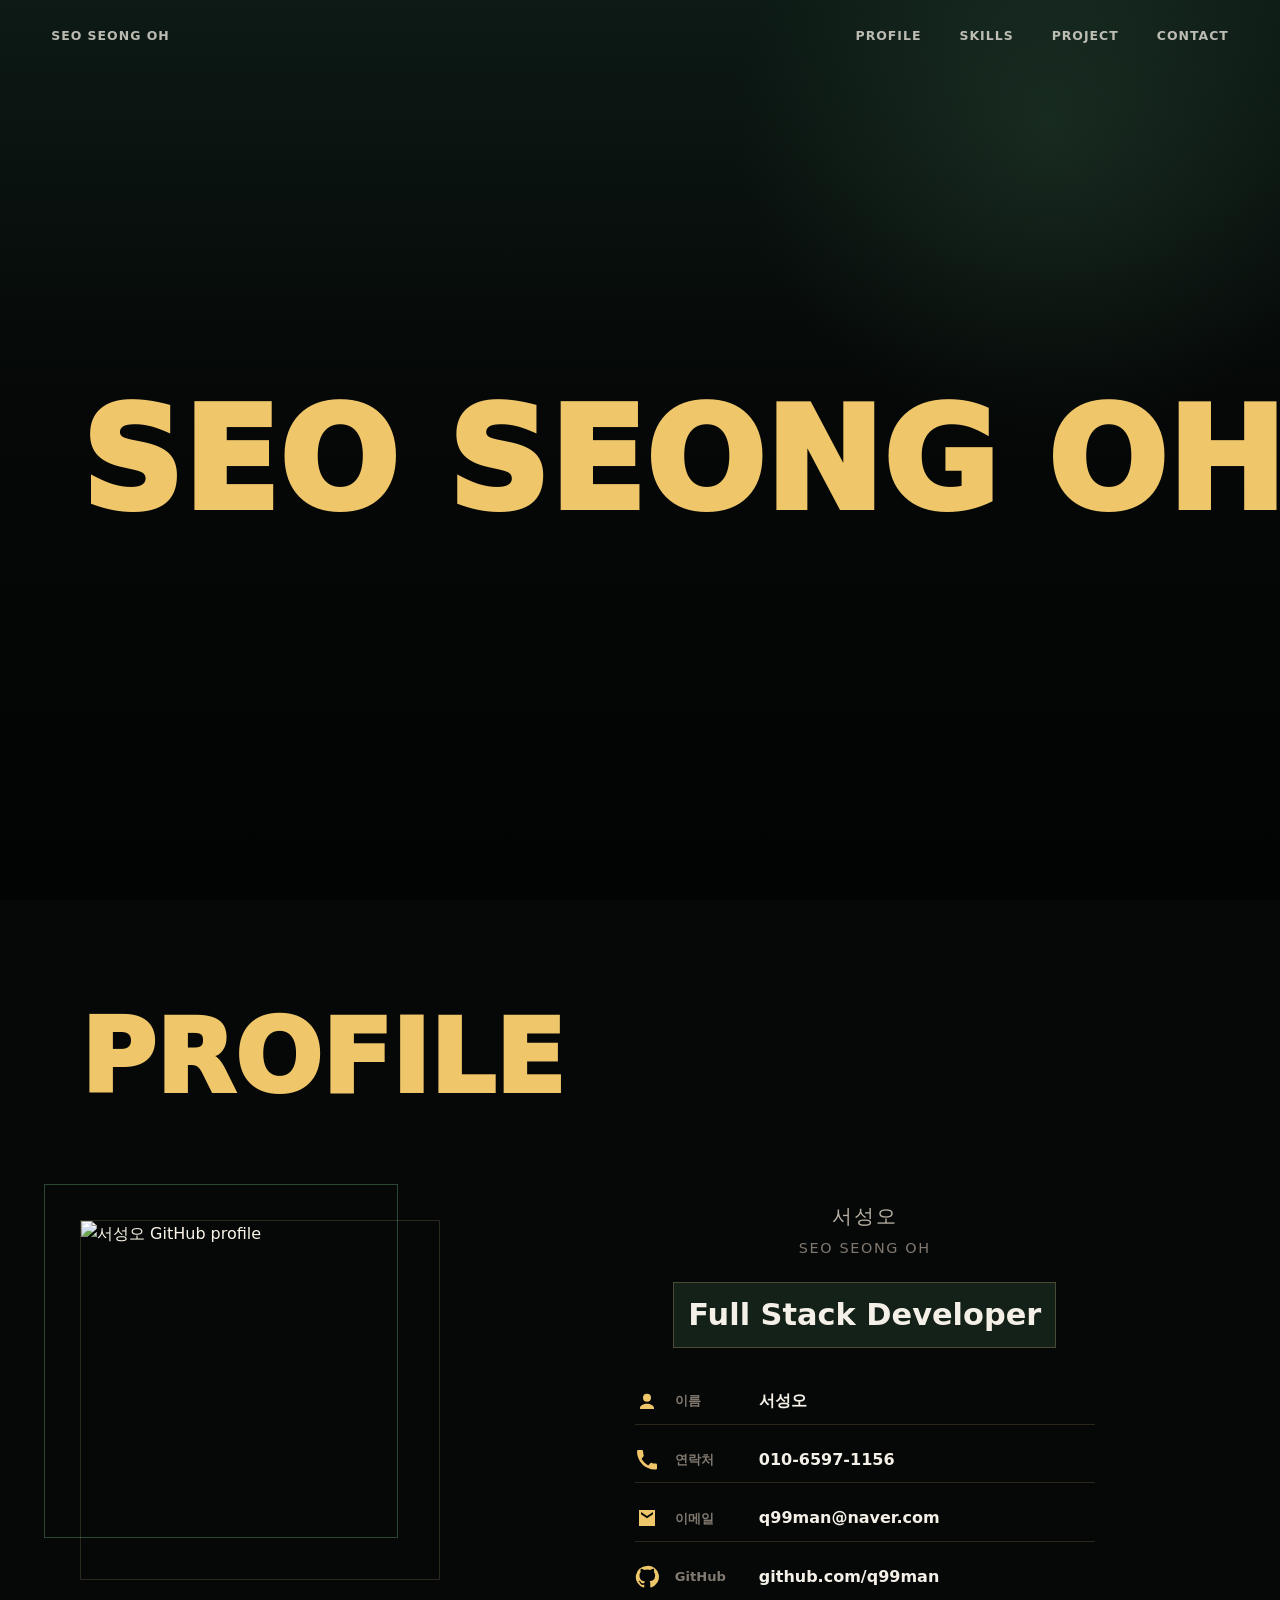
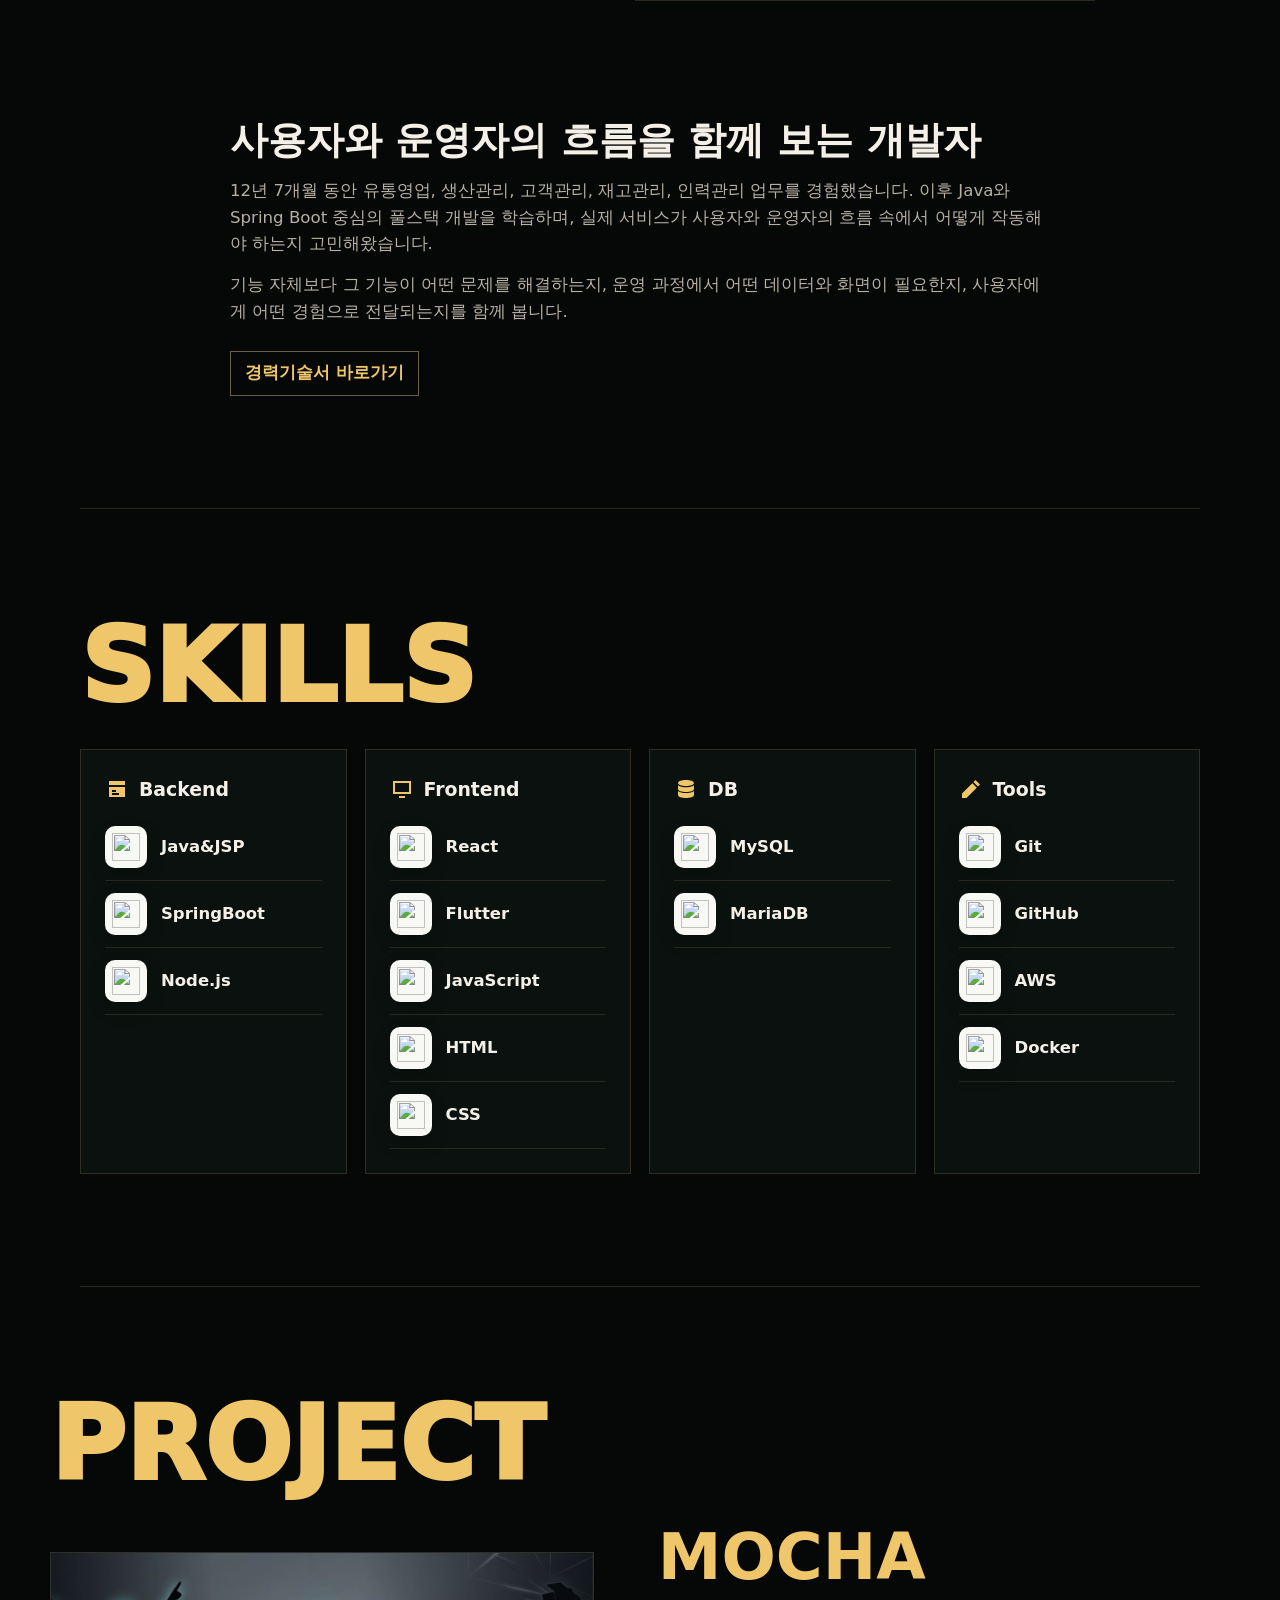
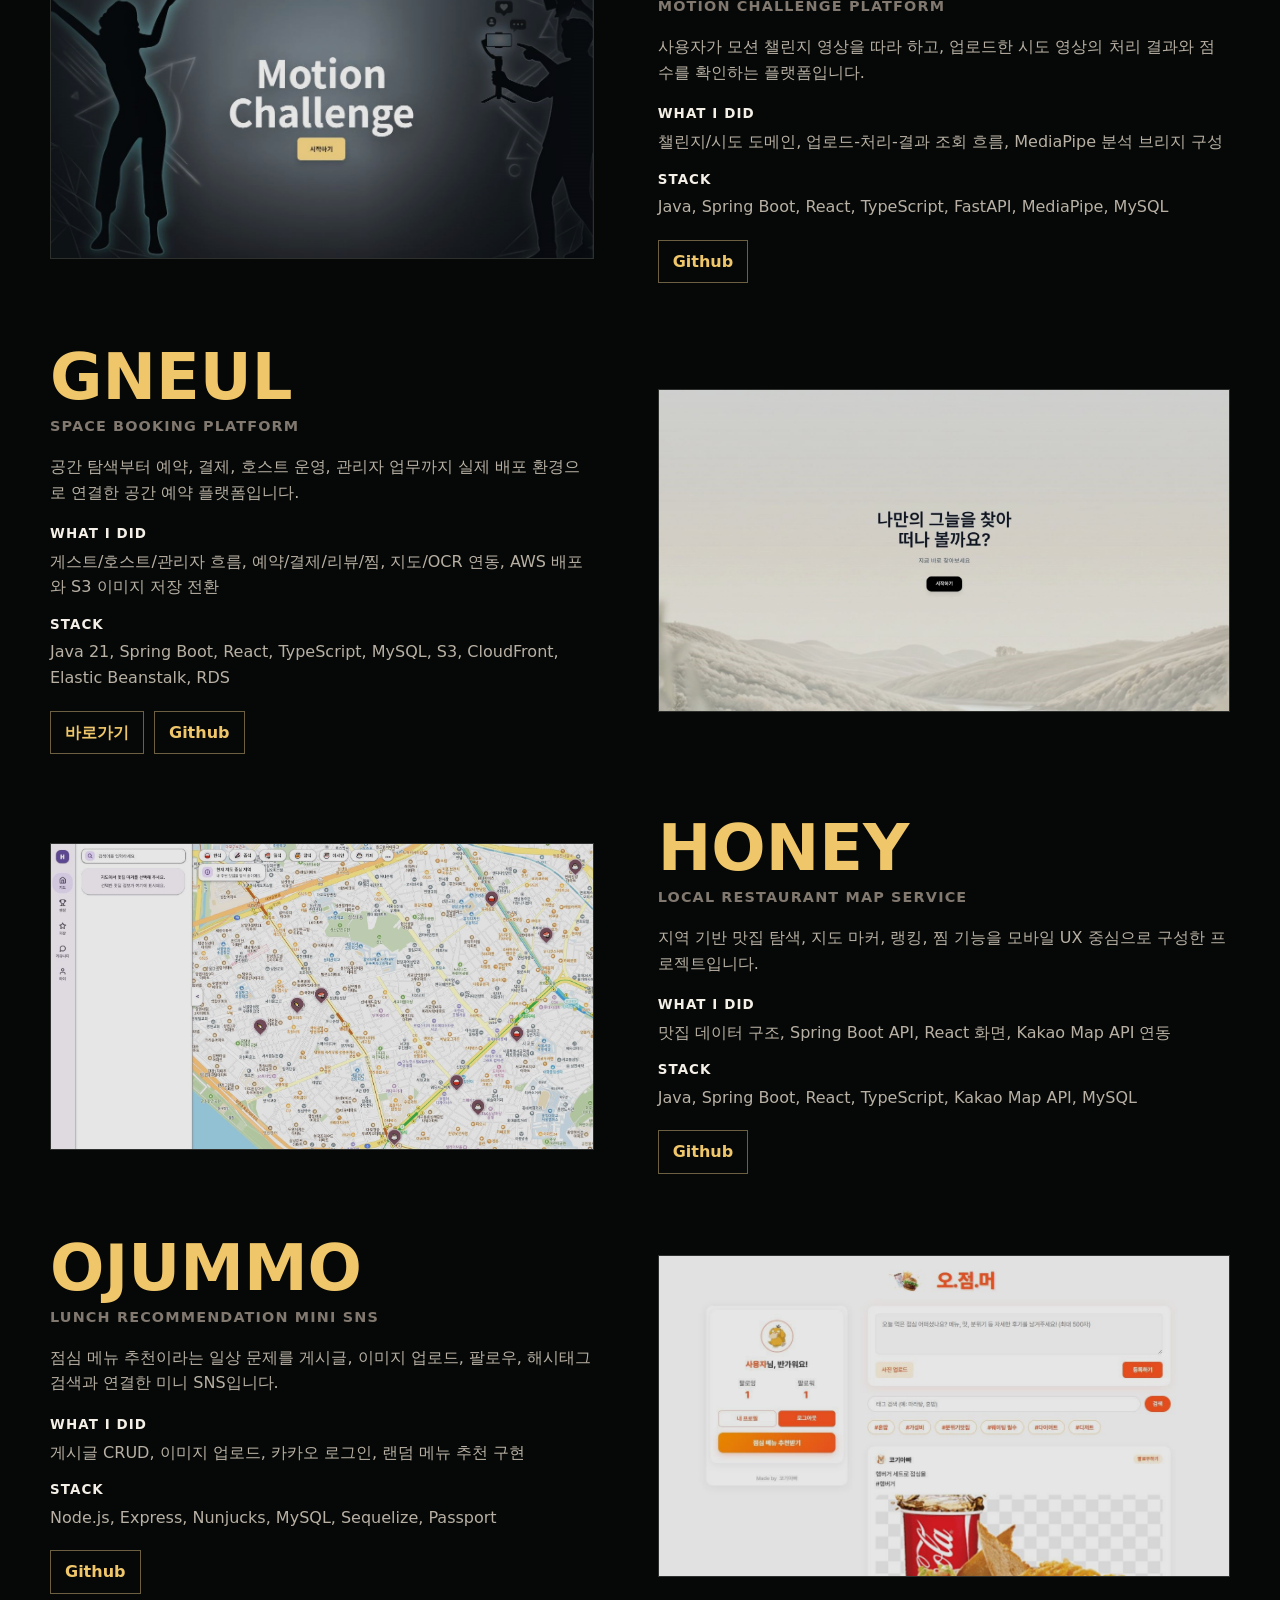
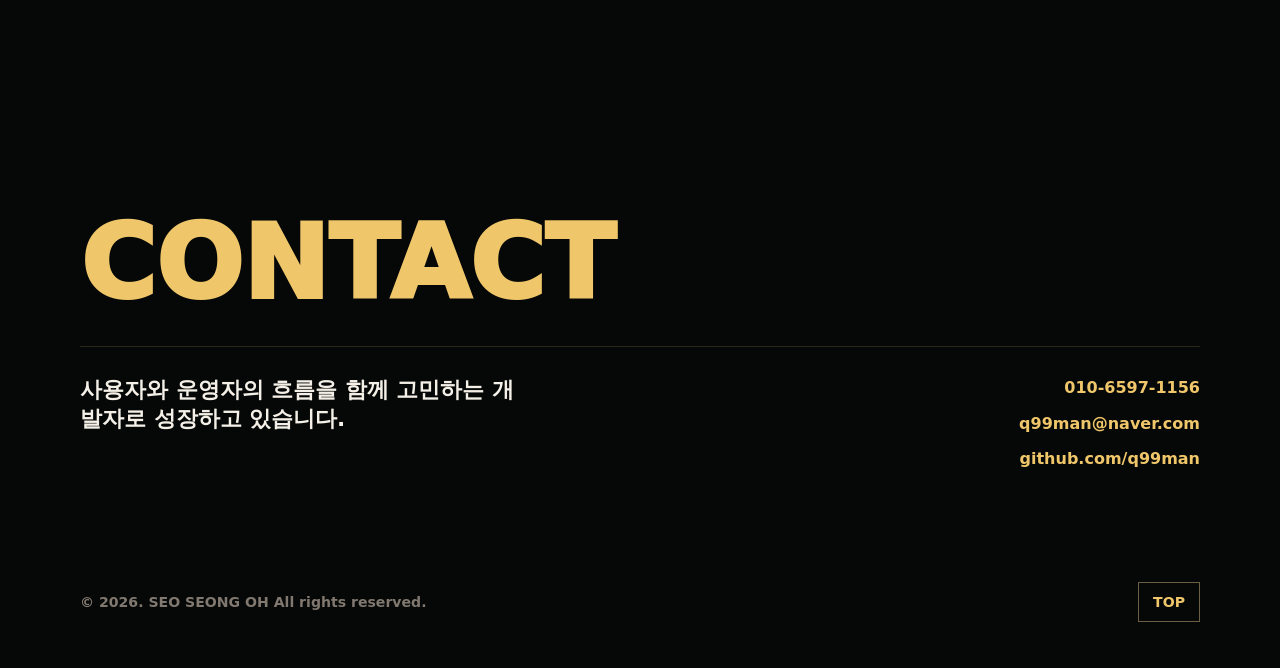
==== index.html @ a7ffdd73 "Change link text from '서비스 바로가기' to '바로가기'" ====
<!doctype html>
<html lang="ko">
  <head>
    <meta charset="utf-8" />
    <meta name="viewport" content="width=device-width, initial-scale=1" />
    <title>SEO SEONG OH | Portfolio</title>
    <meta
      name="description"
      content="Java와 Spring Boot를 중심으로 사용자와 운영자의 흐름을 함께 설계하는 풀스택 개발자 지망생 서성오의 포트폴리오입니다."
    />
    <meta property="og:title" content="SEO SEONG OH | Portfolio" />
    <meta
      property="og:description"
      content="사용자와 운영자의 흐름을 함께 보는 풀스택 개발자 지망생 서성오의 프로젝트 포트폴리오입니다."
    />
    <meta property="og:type" content="website" />
    <meta property="og:url" content="https://q99man.github.io" />
    <meta property="og:image" content="https://avatars.githubusercontent.com/u/259269205?v=4" />
    <link rel="stylesheet" href="styles.css?v=portfolio-final-icons-1" />
  </head>
  <body>
    <header class="site-header" data-header>
      <a class="brand" href="#top">SEO SEONG OH</a>
      <nav class="nav" aria-label="Portfolio navigation">
        <a href="#profile">Profile</a>
        <a href="#skills">Skills</a>
        <a href="#project">Project</a>
        <a href="#contact">Contact</a>
      </nav>
    </header>

    <main id="top">
      <section class="hero" aria-label="Intro">
        <div class="hero-inner">
          <h1 class="typing-title" data-type-text="SEO SEONG OH" aria-label="SEO SEONG OH"></h1>
        </div>
      </section>

      <section id="profile" class="section profile-section">
        <h2 class="section-title reveal">PROFILE</h2>
        <div class="profile-card reveal">
          <figure class="profile-photo">
            <img
              src="https://avatars.githubusercontent.com/u/259269205?v=4"
              alt="서성오 GitHub profile"
              width="360"
              height="360"
            />
          </figure>
          <div class="profile-info">
            <p class="profile-name">서성오 <span>SEO SEONG OH</span></p>
            <p class="profile-role">Full Stack Developer</p>
            <ul class="contact-facts" aria-label="Profile contact">
              <li>
                <svg aria-hidden="true" viewBox="0 0 24 24"><path d="M12 12.8a4 4 0 1 0 0-8 4 4 0 0 0 0 8Zm0 2c-3.3 0-7 1.7-7 4v1.2h14v-1.2c0-2.3-3.7-4-7-4Z" /></svg>
                <span>이름</span>
                <strong>서성오</strong>
              </li>
              <li>
                <svg aria-hidden="true" viewBox="0 0 24 24"><path d="M6.6 10.8c1.4 2.8 3.8 5.1 6.6 6.6l2.2-2.2c.3-.3.8-.4 1.2-.3 1.3.4 2.7.6 4.1.6.7 0 1.3.6 1.3 1.3v3.5c0 .7-.6 1.3-1.3 1.3C10.4 22 2 13.6 2 3.3 2 2.6 2.6 2 3.3 2h3.5c.7 0 1.3.6 1.3 1.3 0 1.4.2 2.8.6 4.1.1.4 0 .9-.3 1.2l-1.8 2.2Z" /></svg>
                <span>연락처</span>
                <a href="tel:01065971156">010-6597-1156</a>
              </li>
              <li>
                <svg aria-hidden="true" viewBox="0 0 24 24"><path d="M4 4h16v16H4V4Zm2 4.2 6 4.1 6-4.1V6l-6 4.1L6 6v2.2Z" /></svg>
                <span>이메일</span>
                <a href="mailto:q99man@gmail.com">q99man@naver.com</a>
              </li>
              <li>
                <svg aria-hidden="true" viewBox="0 0 24 24"><path d="M12 .9a11 11 0 0 0-3.5 21.5c.6.1.8-.2.8-.6v-2c-3.4.7-4.1-1.5-4.1-1.5-.5-1.3-1.3-1.7-1.3-1.7-1.1-.8.1-.8.1-.8 1.2.1 1.8 1.2 1.8 1.2 1.1 1.8 2.8 1.3 3.5 1 .1-.8.4-1.3.8-1.6-2.7-.3-5.6-1.4-5.6-6A4.7 4.7 0 0 1 5.7 7c-.1-.3-.5-1.6.1-3.3 0 0 1-.3 3.4 1.2a11.5 11.5 0 0 1 6.2 0c2.3-1.5 3.4-1.2 3.4-1.2.6 1.7.2 3 .1 3.3a4.7 4.7 0 0 1 1.2 3.3c0 4.7-2.9 5.7-5.6 6 .5.4.8 1.1.8 2.2v3.3c0 .4.2.7.8.6A11 11 0 0 0 12 .9Z" /></svg>
                <span>GitHub</span>
                <a href="https://github.com/q99man" target="_blank" rel="noreferrer">github.com/q99man</a>
              </li>
            </ul>
          </div>
        </div>

        <div class="profile-story reveal">
          <p class="story-title">사용자와 운영자의 흐름을 함께 보는 개발자</p>
          <p>
            12년 7개월 동안 유통영업, 생산관리, 고객관리, 재고관리, 인력관리 업무를
            경험했습니다. 이후 Java와 Spring Boot 중심의 풀스택 개발을 학습하며, 실제
            서비스가 사용자와 운영자의 흐름 속에서 어떻게 작동해야 하는지 고민해왔습니다.
          </p>
          <p>
            기능 자체보다 그 기능이 어떤 문제를 해결하는지, 운영 과정에서 어떤 데이터와
            화면이 필요한지, 사용자에게 어떤 경험으로 전달되는지를 함께 봅니다.
          </p>
          <a class="resume-link" href="assets/seo-seong-oh-career-profile.pdf" target="_blank" rel="noreferrer">
            경력기술서 바로가기
          </a>
        </div>
      </section>

      <section id="skills" class="section skills-section">
        <h2 class="section-title reveal">SKILLS</h2>
        <div class="skill-grid reveal">
          <article>
            <h3>
              <svg aria-hidden="true" viewBox="0 0 24 24"><path d="M4 4h16v4H4V4Zm0 6h16v10H4V10Zm3 3v2h4v-2H7Zm0 3v2h7v-2H7Z" /></svg>
              Backend
            </h3>
            <ul>
              <li><span class="tool-icon"><img src="https://img.icons8.com/material-rounded/48/java-coffee-cup-logo.png" alt="" /></span><span>Java&JSP</span></li>
              <li><span class="tool-icon"><img src="https://cdn.jsdelivr.net/npm/simple-icons@v11/icons/springboot.svg" alt="" /></span><span>SpringBoot</span></li>
              <li><span class="tool-icon"><img src="https://cdn.jsdelivr.net/npm/simple-icons@v11/icons/nodedotjs.svg" alt="" /></span><span>Node.js</span></li>
            </ul>
          </article>
          <article>
            <h3>
              <svg aria-hidden="true" viewBox="0 0 24 24"><path d="M3 4h18v13H3V4Zm2 2v9h14V6H5Zm4 13h6v2H9v-2Z" /></svg>
              Frontend
            </h3>
            <ul>
              <li><span class="tool-icon"><img src="https://cdn.jsdelivr.net/npm/simple-icons@v11/icons/react.svg" alt="" /></span><span>React</span></li>
              <li><span class="tool-icon"><img src="https://cdn.jsdelivr.net/npm/simple-icons@v11/icons/flutter.svg" alt="" /></span><span>Flutter</span></li>
              <li><span class="tool-icon"><img src="https://cdn.jsdelivr.net/npm/simple-icons@v11/icons/javascript.svg" alt="" /></span><span>JavaScript</span></li>
              <li><span class="tool-icon"><img src="https://cdn.jsdelivr.net/npm/simple-icons@v11/icons/html5.svg" alt="" /></span><span>HTML</span></li>
              <li><span class="tool-icon"><img src="https://cdn.jsdelivr.net/npm/simple-icons@v11/icons/css3.svg" alt="" /></span><span>CSS</span></li>
            </ul>
          </article>
          <article>
            <h3>
              <svg aria-hidden="true" viewBox="0 0 24 24"><path d="M12 3c4.4 0 8 1.3 8 3s-3.6 3-8 3-8-1.3-8-3 3.6-3 8-3Zm-8 5.2c1.6 1.4 4.8 2 8 2s6.4-.6 8-2V12c0 1.7-3.6 3-8 3s-8-1.3-8-3V8.2Zm0 5.8c1.6 1.4 4.8 2 8 2s6.4-.6 8-2v4c0 1.7-3.6 3-8 3s-8-1.3-8-3v-4Z" /></svg>
              DB
            </h3>
            <ul>
              <li><span class="tool-icon"><img src="https://cdn.jsdelivr.net/npm/simple-icons@v11/icons/mysql.svg" alt="" /></span><span>MySQL</span></li>
              <li><span class="tool-icon"><img src="https://cdn.jsdelivr.net/npm/simple-icons@v11/icons/mariadb.svg" alt="" /></span><span>MariaDB</span></li>
            </ul>
          </article>
          <article>
            <h3>
              <svg aria-hidden="true" viewBox="0 0 24 24"><path d="m21 7.5-4.5-4.5-2.1 2.1 4.5 4.5L21 7.5ZM3 16.5V21h4.5L17.8 10.7l-4.5-4.5L3 16.5Z" /></svg>
              Tools
            </h3>
            <ul>
              <li><span class="tool-icon"><img src="https://cdn.jsdelivr.net/npm/simple-icons@v11/icons/git.svg" alt="" /></span><span>Git</span></li>
              <li><span class="tool-icon"><img src="https://cdn.jsdelivr.net/npm/simple-icons@v11/icons/github.svg" alt="" /></span><span>GitHub</span></li>
              <li><span class="tool-icon"><img src="https://cdn.jsdelivr.net/npm/simple-icons@v11/icons/amazonaws.svg" alt="" /></span><span>AWS</span></li>
              <li><span class="tool-icon"><img src="https://cdn.jsdelivr.net/npm/simple-icons@v11/icons/docker.svg" alt="" /></span><span>Docker</span></li>
            </ul>
          </article>
        </div>
      </section>

      <section id="project" class="section project-section">
        <h2 class="section-title reveal">PROJECT</h2>
        <div class="project-list">
          <article class="project-card reveal">
            <a class="project-image" href="https://github.com/q99man/Mocha" target="_blank" rel="noreferrer">
              <img src="assets/project-mocha.jpg" alt="Mocha project screenshot" loading="lazy" />
            </a>
            <div class="project-copy">
              <div class="project-head">
                <h3>Mocha</h3>
                <span>Motion Challenge Platform</span>
              </div>
              <p>사용자가 모션 챌린지 영상을 따라 하고, 업로드한 시도 영상의 처리 결과와 점수를 확인하는 플랫폼입니다.</p>
              <dl>
                <div><dt>What I did</dt><dd>챌린지/시도 도메인, 업로드-처리-결과 조회 흐름, MediaPipe 분석 브리지 구성</dd></div>
                <div><dt>Stack</dt><dd>Java, Spring Boot, React, TypeScript, FastAPI, MediaPipe, MySQL</dd></div>
              </dl>
              <a class="github-button" href="https://github.com/q99man/Mocha" target="_blank" rel="noreferrer">Github</a>
            </div>
          </article>

          <article class="project-card reveal">
            <a class="project-image" href="https://d3uxxitqkjgd7w.cloudfront.net" target="_blank" rel="noreferrer">
              <img src="assets/project-gneul.jpg" alt="Gneul project screenshot" loading="lazy" />
            </a>
            <div class="project-copy">
              <div class="project-head">
                <h3>Gneul</h3>
                <span>Space Booking Platform</span>
              </div>
              <p>공간 탐색부터 예약, 결제, 호스트 운영, 관리자 업무까지 실제 배포 환경으로 연결한 공간 예약 플랫폼입니다.</p>
              <dl>
                <div><dt>What I did</dt><dd>게스트/호스트/관리자 흐름, 예약/결제/리뷰/찜, 지도/OCR 연동, AWS 배포와 S3 이미지 저장 전환</dd></div>
                <div><dt>Stack</dt><dd>Java 21, Spring Boot, React, TypeScript, MySQL, S3, CloudFront, Elastic Beanstalk, RDS</dd></div>
              </dl>
              <div class="project-actions">
                <a class="github-button" href="https://d3uxxitqkjgd7w.cloudfront.net" target="_blank" rel="noreferrer">바로가기</a>
                <a class="github-button" href="https://github.com/q99man/gneul" target="_blank" rel="noreferrer">Github</a>
              </div>
            </div>
          </article>

          <article class="project-card reveal">
            <a class="project-image" href="https://github.com/q99man/Honey" target="_blank" rel="noreferrer">
              <img src="assets/project-honey.jpg" alt="Honey project screenshot" loading="lazy" />
            </a>
            <div class="project-copy">
              <div class="project-head">
                <h3>Honey</h3>
                <span>Local Restaurant Map Service</span>
              </div>
              <p>지역 기반 맛집 탐색, 지도 마커, 랭킹, 찜 기능을 모바일 UX 중심으로 구성한 프로젝트입니다.</p>
              <dl>
                <div><dt>What I did</dt><dd>맛집 데이터 구조, Spring Boot API, React 화면, Kakao Map API 연동</dd></div>
                <div><dt>Stack</dt><dd>Java, Spring Boot, React, TypeScript, Kakao Map API, MySQL</dd></div>
              </dl>
              <a class="github-button" href="https://github.com/q99man/Honey" target="_blank" rel="noreferrer">Github</a>
            </div>
          </article>

          <article class="project-card reveal">
            <a class="project-image" href="https://github.com/q99man/OJumMo" target="_blank" rel="noreferrer">
              <img src="assets/project-ojummo.jpg" alt="OJumMo project screenshot" loading="lazy" />
            </a>
            <div class="project-copy">
              <div class="project-head">
                <h3>OJumMo</h3>
                <span>Lunch Recommendation Mini SNS</span>
              </div>
              <p>점심 메뉴 추천이라는 일상 문제를 게시글, 이미지 업로드, 팔로우, 해시태그 검색과 연결한 미니 SNS입니다.</p>
              <dl>
                <div><dt>What I did</dt><dd>게시글 CRUD, 이미지 업로드, 카카오 로그인, 랜덤 메뉴 추천 구현</dd></div>
                <div><dt>Stack</dt><dd>Node.js, Express, Nunjucks, MySQL, Sequelize, Passport</dd></div>
              </dl>
              <a class="github-button" href="https://github.com/q99man/OJumMo" target="_blank" rel="noreferrer">Github</a>
            </div>
          </article>
        </div>
      </section>

      <section id="contact" class="section contact-section">
        <h2 class="section-title reveal">CONTACT</h2>
        <div class="contact-panel reveal">
          <p>사용자와 운영자의 흐름을 함께 고민하는 개발자로 성장하고 있습니다.</p>
          <div>
            <a href="tel:01065971156">010-6597-1156</a>
            <a href="mailto:q99man@gmail.com">q99man@naver.com</a>
            <a href="https://github.com/q99man" target="_blank" rel="noreferrer">github.com/q99man</a>
          </div>
        </div>
      </section>
    </main>

    <footer class="site-footer">
      <p>© <span data-year></span>. SEO SEONG OH All rights reserved.</p>
      <a class="top-button" href="#top">TOP</a>
    </footer>

    <script src="script.js?v=portfolio-final-icons-1"></script>
  </body>
</html>
---- styles.css ----
:root {
  color-scheme: dark;
  --bg: #050807;
  --bg-deep: #020403;
  --panel: #0d1512;
  --panel-strong: #111d18;
  --ink: #f5f0e7;
  --muted: #b8b0a4;
  --dim: #81786f;
  --line: rgba(213, 184, 126, 0.18);
  --accent: #d5b87e;
  --accent-strong: #f0c66a;
  --green: #4a7c59;
  --max: 1120px;
  --header: 72px;
}

* {
  box-sizing: border-box;
}

html {
  scroll-behavior: smooth;
}

body {
  margin: 0;
  background: var(--bg);
  color: var(--ink);
  font-family:
    Inter, "Pretendard", "Noto Sans KR", system-ui, -apple-system, BlinkMacSystemFont, "Segoe UI",
    sans-serif;
  line-height: 1.6;
}

body::before {
  content: "";
  position: fixed;
  inset: 0;
  z-index: -1;
  background:
    radial-gradient(circle at 82% 14%, rgba(74, 124, 89, 0.22), transparent 24%),
    linear-gradient(180deg, #0d1a15 0%, var(--bg) 44%, var(--bg-deep) 100%);
}

a {
  color: inherit;
  text-decoration: none;
}

img,
svg {
  display: block;
}

p,
figure,
dl,
dd {
  margin: 0;
}

ul {
  margin: 0;
  padding: 0;
  list-style: none;
}

.site-header {
  position: fixed;
  inset: 0 0 auto;
  z-index: 20;
  display: flex;
  min-height: var(--header);
  align-items: center;
  justify-content: space-between;
  padding: 0 clamp(24px, 4vw, 54px);
  color: rgba(245, 240, 231, 0.75);
  font-size: 0.78rem;
  font-weight: 900;
  letter-spacing: 0.08em;
  text-transform: uppercase;
  transition: background 180ms ease, border-color 180ms ease;
}

.site-header.is-scrolled {
  border-bottom: 1px solid var(--line);
  background: rgba(5, 8, 7, 0.86);
  backdrop-filter: blur(16px);
}

.brand,
.nav a {
  padding: 8px 0;
}

.nav {
  display: flex;
  gap: clamp(18px, 3vw, 38px);
}

.brand:hover,
.nav a:hover,
.brand:focus-visible,
.nav a:focus-visible {
  color: var(--accent-strong);
}

.hero {
  display: grid;
  min-height: 100svh;
  place-items: center;
  padding: var(--header) 24px 48px;
}

.hero-inner {
  width: min(100%, var(--max));
}

.typing-title {
  min-height: 0.95em;
  color: var(--accent-strong);
  font-size: clamp(3.3rem, 11vw, 9.6rem);
  font-weight: 1000;
  letter-spacing: 0;
  line-height: 0.95;
  text-transform: uppercase;
  white-space: nowrap;
}

.typing-title::after {
  content: "";
  display: inline-block;
  width: 0.05em;
  height: 0.78em;
  margin-left: 0.06em;
  background: var(--accent-strong);
  animation: blink 860ms steps(1) infinite;
  transform: translateY(0.08em);
}

.typing-title.is-complete::after {
  opacity: 0;
  animation: none;
}

@keyframes blink {
  50% {
    opacity: 0;
  }
}

.section {
  width: min(100% - 40px, var(--max));
  margin: 0 auto;
  padding: 112px 0;
}

.section-title {
  margin: 0 0 36px;
  color: var(--accent-strong);
  font-size: clamp(3.1rem, 8vw, 6.6rem);
  font-weight: 1000;
  letter-spacing: 0;
  line-height: 0.9;
  text-transform: uppercase;
}

.profile-card {
  display: grid;
  grid-template-columns: 360px 1fr;
  gap: clamp(40px, 7vw, 96px);
  align-items: center;
  min-height: 520px;
}

.profile-photo {
  position: relative;
}

.profile-photo::before {
  content: "";
  position: absolute;
  inset: -36px 42px 42px -36px;
  z-index: -1;
  border: 1px solid rgba(74, 124, 89, 0.55);
}

.profile-photo img {
  width: 100%;
  height: auto;
  aspect-ratio: 1;
  border: 1px solid var(--line);
  object-fit: cover;
  filter: grayscale(0.1) sepia(0.1) saturate(0.9);
}

.profile-info {
  display: grid;
  gap: 22px;
  justify-items: center;
  text-align: center;
}

.profile-name {
  color: var(--muted);
  font-size: 1.28rem;
  letter-spacing: 0.08em;
  text-transform: uppercase;
}

.profile-name span {
  display: block;
  margin-top: 4px;
  color: var(--dim);
  font-size: 0.9rem;
}

.profile-role {
  display: inline-block;
  border: 1px solid rgba(213, 184, 126, 0.28);
  background: rgba(74, 124, 89, 0.22);
  padding: 8px 14px;
  color: var(--ink);
  font-size: clamp(1.2rem, 2.5vw, 1.9rem);
  font-weight: 700;
}

.contact-facts {
  display: grid;
  gap: 12px;
  width: min(100%, 460px);
  margin-top: 8px;
  text-align: left;
}

.contact-facts li {
  display: grid;
  grid-template-columns: 28px 72px 1fr;
  gap: 12px;
  align-items: center;
  border-bottom: 1px solid var(--line);
  padding: 10px 0;
}

.contact-facts svg,
.skill-grid svg {
  width: 24px;
  height: 24px;
  fill: var(--accent-strong);
}

.contact-facts span {
  color: var(--dim);
  font-size: 0.82rem;
  font-weight: 900;
}

.contact-facts a,
.contact-facts strong {
  color: var(--ink);
  font-weight: 800;
  overflow-wrap: anywhere;
}

.profile-story {
  display: grid;
  gap: 14px;
  max-width: 820px;
  margin: 56px auto 0;
  color: var(--muted);
  font-size: 1.04rem;
}

.story-title {
  color: var(--ink);
  font-size: clamp(1.7rem, 3vw, 2.7rem);
  font-weight: 900;
  line-height: 1.25;
}

.resume-link,
.github-button,
.top-button {
  display: inline-flex;
  width: fit-content;
  min-height: 40px;
  align-items: center;
  justify-content: center;
  border: 1px solid rgba(213, 184, 126, 0.5);
  padding: 8px 14px;
  color: var(--accent-strong);
  font-weight: 900;
}

.resume-link {
  margin-top: 12px;
}

.resume-link:hover,
.github-button:hover,
.top-button:hover {
  background: rgba(213, 184, 126, 0.12);
}

.skills-section {
  border-top: 1px solid var(--line);
  border-bottom: 1px solid var(--line);
}

.skill-grid {
  display: grid;
  grid-template-columns: repeat(4, minmax(0, 1fr));
  gap: 18px;
}

.skill-grid article {
  min-height: 330px;
  border: 1px solid var(--line);
  background: rgba(13, 21, 18, 0.72);
  padding: 24px;
}

.skill-grid h3 {
  display: flex;
  gap: 10px;
  align-items: center;
  margin: 0 0 22px;
  color: var(--ink);
  font-size: 1.18rem;
}

.skill-grid ul {
  display: grid;
  gap: 12px;
}

.skill-grid li {
  display: flex;
  align-items: center;
  gap: 14px;
  border-bottom: 1px solid rgba(213, 184, 126, 0.14);
  padding: 0 0 12px;
  color: var(--ink);
  font-size: 1.03rem;
  font-weight: 800;
}

.tool-icon {
  display: grid;
  flex: 0 0 auto;
  width: 42px;
  height: 42px;
  place-items: center;
  border: 1px solid rgba(245, 240, 231, 0.1);
  border-radius: 10px;
  background: #f8f8f5;
  box-shadow: 0 8px 18px rgba(0, 0, 0, 0.18);
}

.tool-icon img {
  width: 28px;
  height: 28px;
  object-fit: contain;
}

.project-section {
  width: min(100% - 40px, 1180px);
}

.project-list {
  display: grid;
  gap: 64px;
}

.project-card {
  display: grid;
  grid-template-columns: minmax(280px, 0.95fr) minmax(320px, 1fr);
  gap: clamp(28px, 5vw, 68px);
  align-items: center;
}

.project-card:nth-child(even) .project-image {
  order: 2;
}

.project-image {
  position: relative;
  min-height: 280px;
  border: 1px solid rgba(245, 240, 231, 0.18);
  background: #030504;
  overflow: hidden;
}

.project-image::before {
  content: "";
  position: absolute;
  inset: 18px -18px -18px 18px;
  z-index: -1;
  border: 1px solid rgba(74, 124, 89, 0.45);
}

.project-image img {
  width: 100%;
  height: 100%;
  min-height: 280px;
  object-fit: cover;
  opacity: 0.9;
  transition: transform 320ms ease, opacity 320ms ease;
}

.project-image:hover img {
  opacity: 1;
  transform: scale(1.03);
}

.project-copy {
  color: var(--muted);
}

.project-head {
  margin-bottom: 16px;
}

.project-head h3 {
  margin: 0;
  color: var(--accent-strong);
  font-size: clamp(2.2rem, 5vw, 4.5rem);
  line-height: 0.95;
  text-transform: uppercase;
}

.project-head span {
  display: block;
  margin-top: 7px;
  color: var(--dim);
  font-size: 0.9rem;
  font-weight: 900;
  letter-spacing: 0.08em;
  text-transform: uppercase;
}

.project-copy p {
  margin-bottom: 18px;
}

.project-copy dl {
  display: grid;
  gap: 14px;
  margin-bottom: 20px;
}

.project-copy dt {
  margin-bottom: 4px;
  color: var(--ink);
  font-size: 0.84rem;
  font-weight: 900;
  letter-spacing: 0.08em;
  text-transform: uppercase;
}

.project-copy dd {
  color: var(--muted);
}

.project-actions {
  display: flex;
  flex-wrap: wrap;
  gap: 10px;
}

.contact-section {
  padding-bottom: 82px;
}

.contact-panel {
  display: flex;
  justify-content: space-between;
  gap: 28px;
  border-top: 1px solid var(--line);
  padding-top: 28px;
  color: var(--muted);
}

.contact-panel p {
  max-width: 440px;
  color: var(--ink);
  font-size: 1.35rem;
  font-weight: 800;
  line-height: 1.35;
}

.contact-panel div {
  display: grid;
  gap: 10px;
  align-content: start;
  text-align: right;
}

.contact-panel a {
  color: var(--accent-strong);
  font-weight: 900;
}

.site-footer {
  display: flex;
  width: min(100% - 40px, var(--max));
  align-items: center;
  justify-content: space-between;
  margin: 0 auto;
  padding: 28px 0 46px;
  color: var(--dim);
  font-size: 0.88rem;
  font-weight: 800;
}

.reveal {
  opacity: 0;
  transform: translateY(18px);
  transition: opacity 560ms ease, transform 560ms ease;
}

.reveal.is-visible {
  opacity: 1;
  transform: translateY(0);
}

@media (prefers-reduced-motion: reduce) {
  *,
  *::before,
  *::after {
    scroll-behavior: auto !important;
    transition-duration: 1ms !important;
  }

  .typing-title::after {
    display: none;
  }
}

@media (max-width: 980px) {
  .skill-grid {
    grid-template-columns: repeat(2, minmax(0, 1fr));
  }

  .profile-card,
  .project-card {
    grid-template-columns: 1fr;
  }

  .project-card:nth-child(even) .project-image {
    order: 0;
  }
}

@media (max-width: 720px) {
  :root {
    --header: 96px;
  }

  .site-header {
    align-items: flex-start;
    flex-direction: column;
    justify-content: center;
    gap: 8px;
  }

  .nav {
    flex-wrap: wrap;
    gap: 10px 18px;
  }

  .typing-title {
    font-size: clamp(2.15rem, 11vw, 4.2rem);
  }

  .section,
  .project-section,
  .site-footer {
    width: min(100% - 28px, var(--max));
  }

  .section {
    padding: 78px 0;
  }

  .section-title {
    font-size: clamp(2.7rem, 13vw, 4.4rem);
  }

  .profile-photo {
    max-width: 280px;
  }

  .profile-photo::before {
    inset: -20px 24px 24px -20px;
  }

  .contact-facts li {
    grid-template-columns: 28px 58px minmax(0, 1fr);
  }

  .skill-grid {
    grid-template-columns: 1fr;
  }

  .project-list {
    gap: 52px;
  }

  .contact-panel,
  .site-footer {
    flex-direction: column;
    align-items: flex-start;
  }

  .contact-panel div {
    text-align: left;
  }
}

@media (max-width: 390px) {
  .typing-title {
    font-size: clamp(1.9rem, 10.2vw, 2.5rem);
  }
}
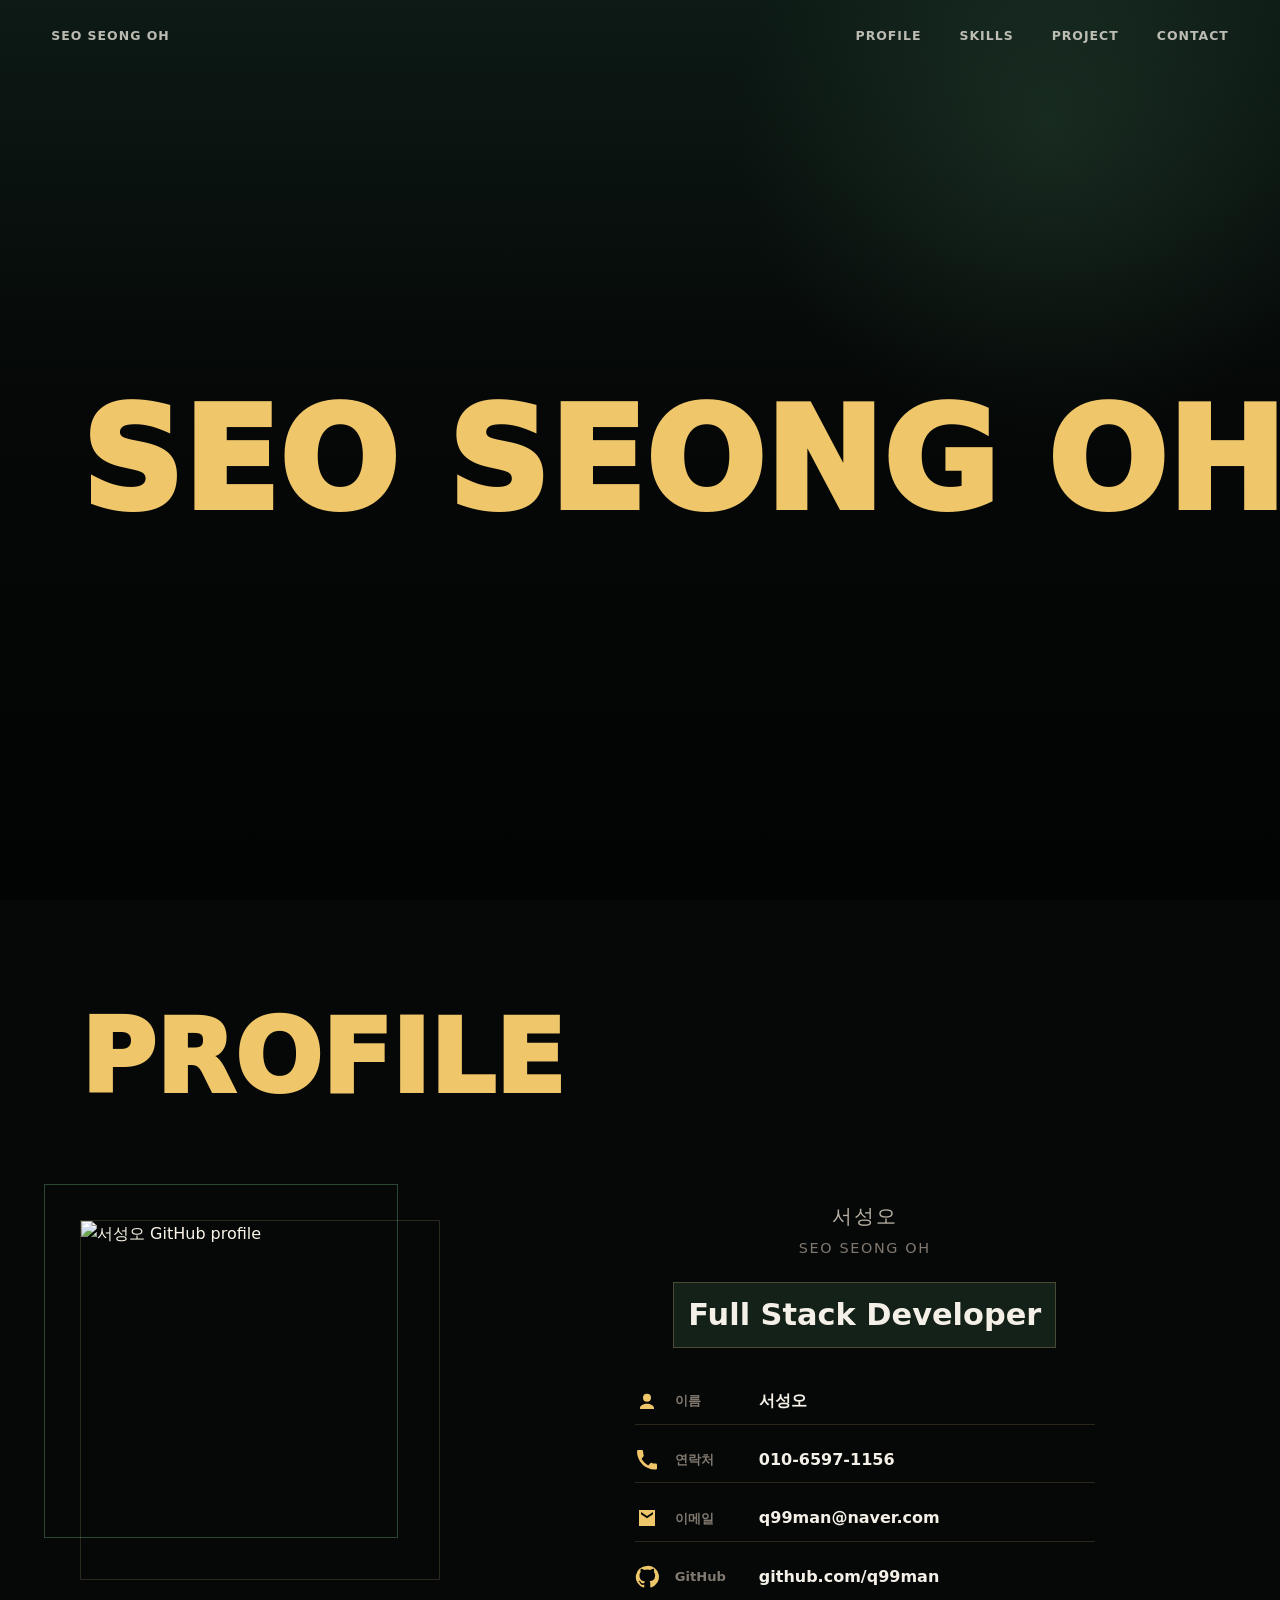
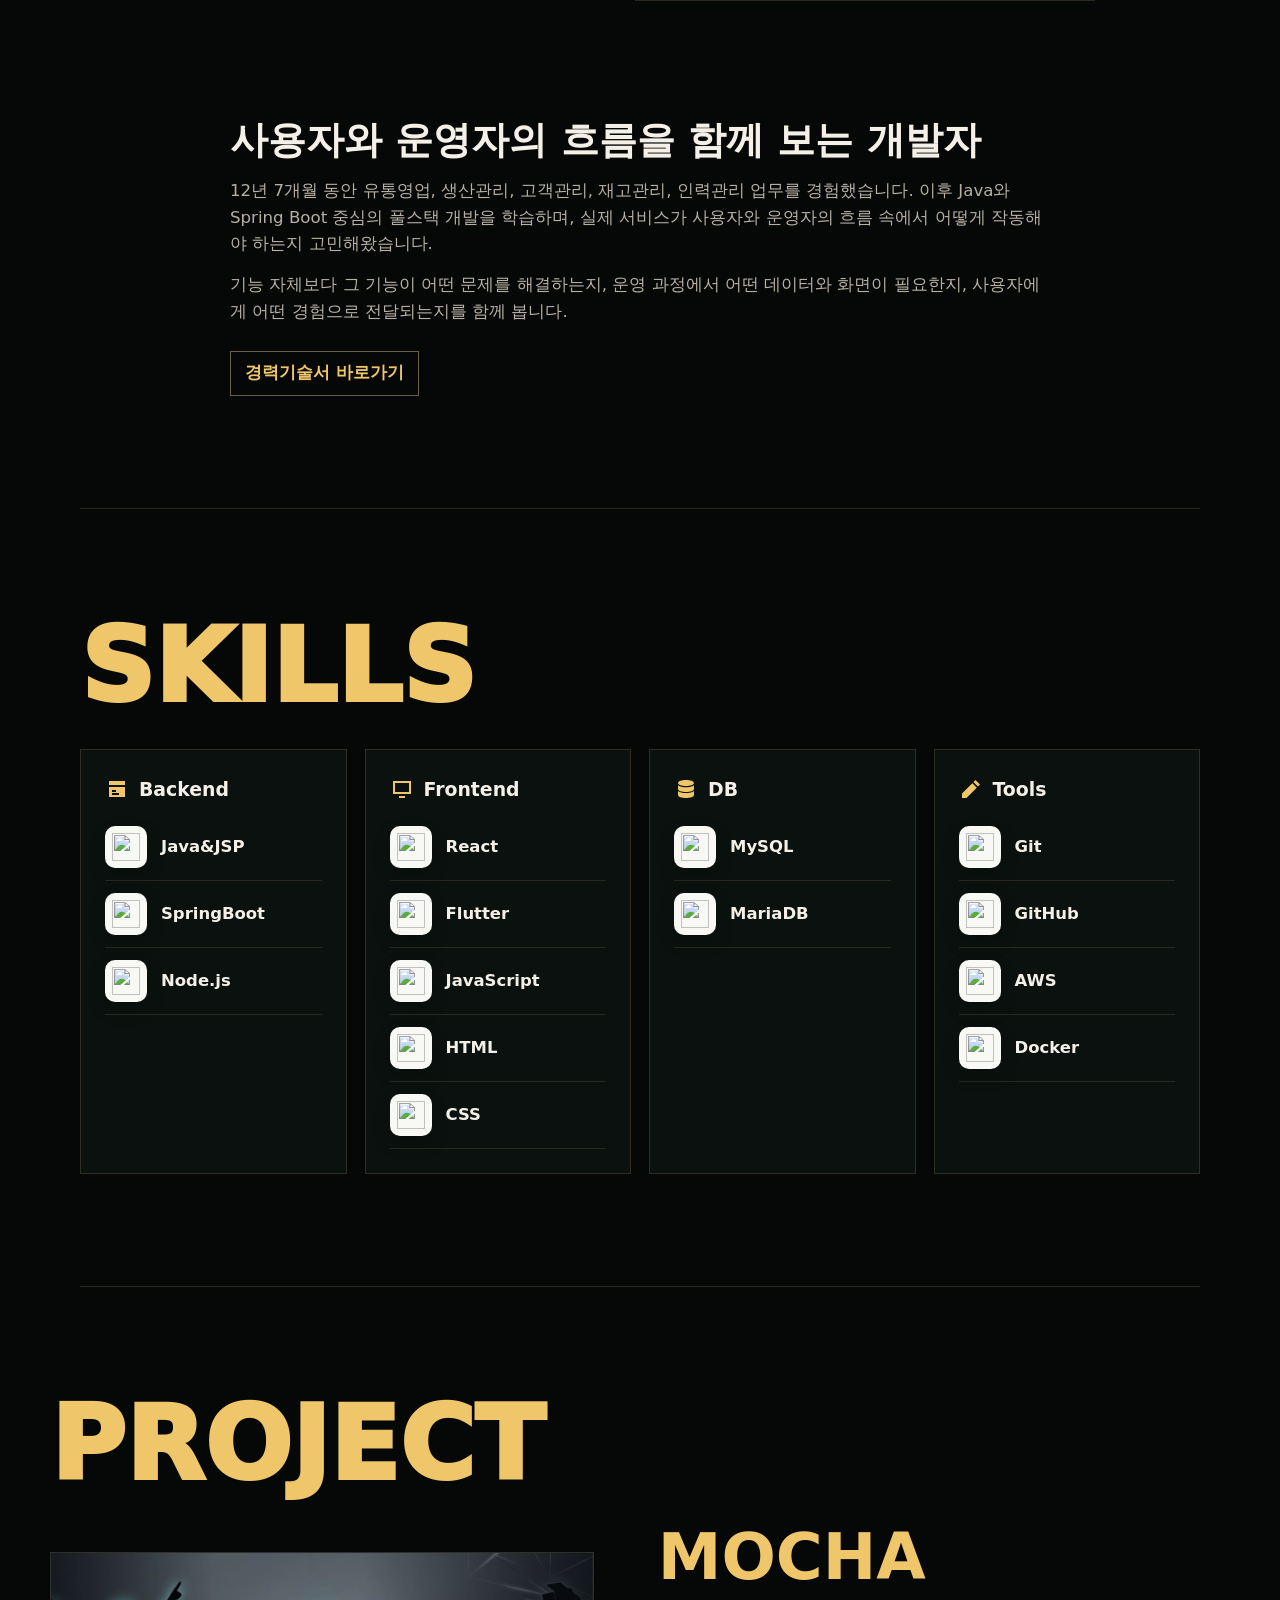
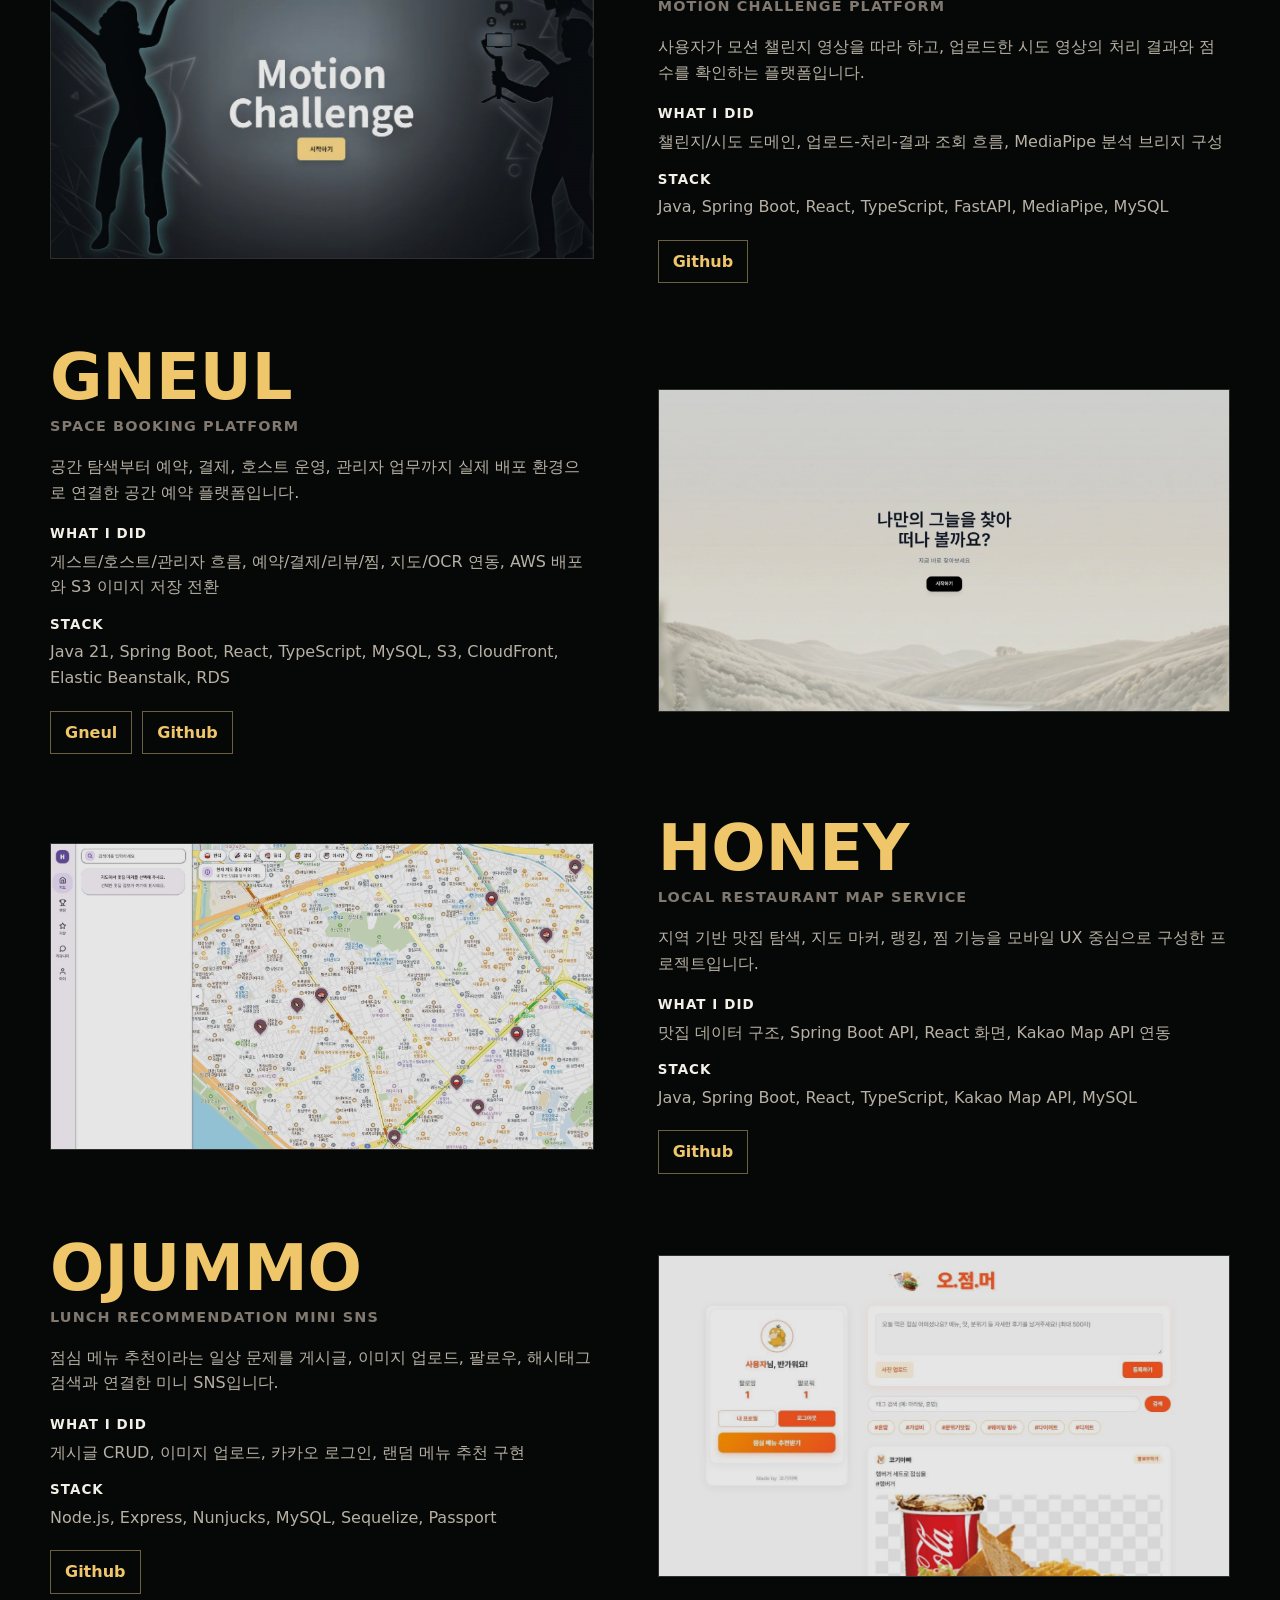
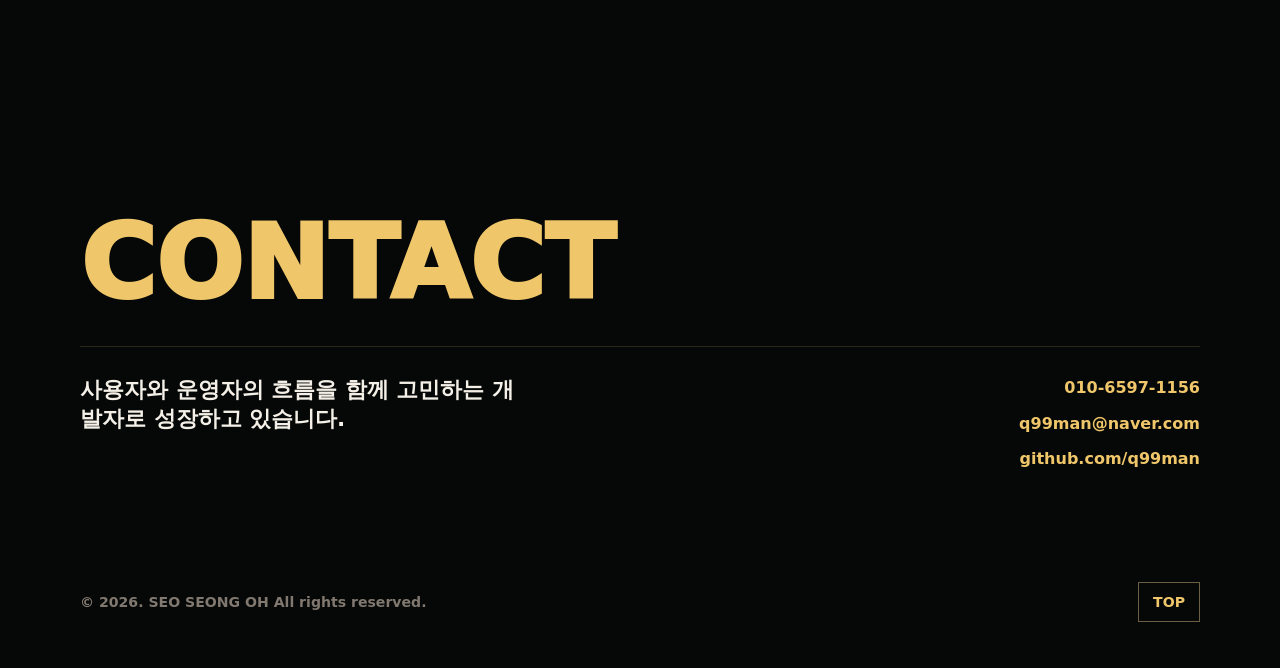
==== commit 8e5d7318: "Update index.html" ====
--- a/index.html
+++ b/index.html
@@ -180,7 +180,7 @@
                 <div><dt>Stack</dt><dd>Java 21, Spring Boot, React, TypeScript, MySQL, S3, CloudFront, Elastic Beanstalk, RDS</dd></div>
               </dl>
               <div class="project-actions">
-                <a class="github-button" href="https://d3uxxitqkjgd7w.cloudfront.net" target="_blank" rel="noreferrer">바로가기</a>
+                <a class="github-button" href="https://d3uxxitqkjgd7w.cloudfront.net" target="_blank" rel="noopener noreferrer">Gneul</a>
                 <a class="github-button" href="https://github.com/q99man/gneul" target="_blank" rel="noreferrer">Github</a>
               </div>
             </div>
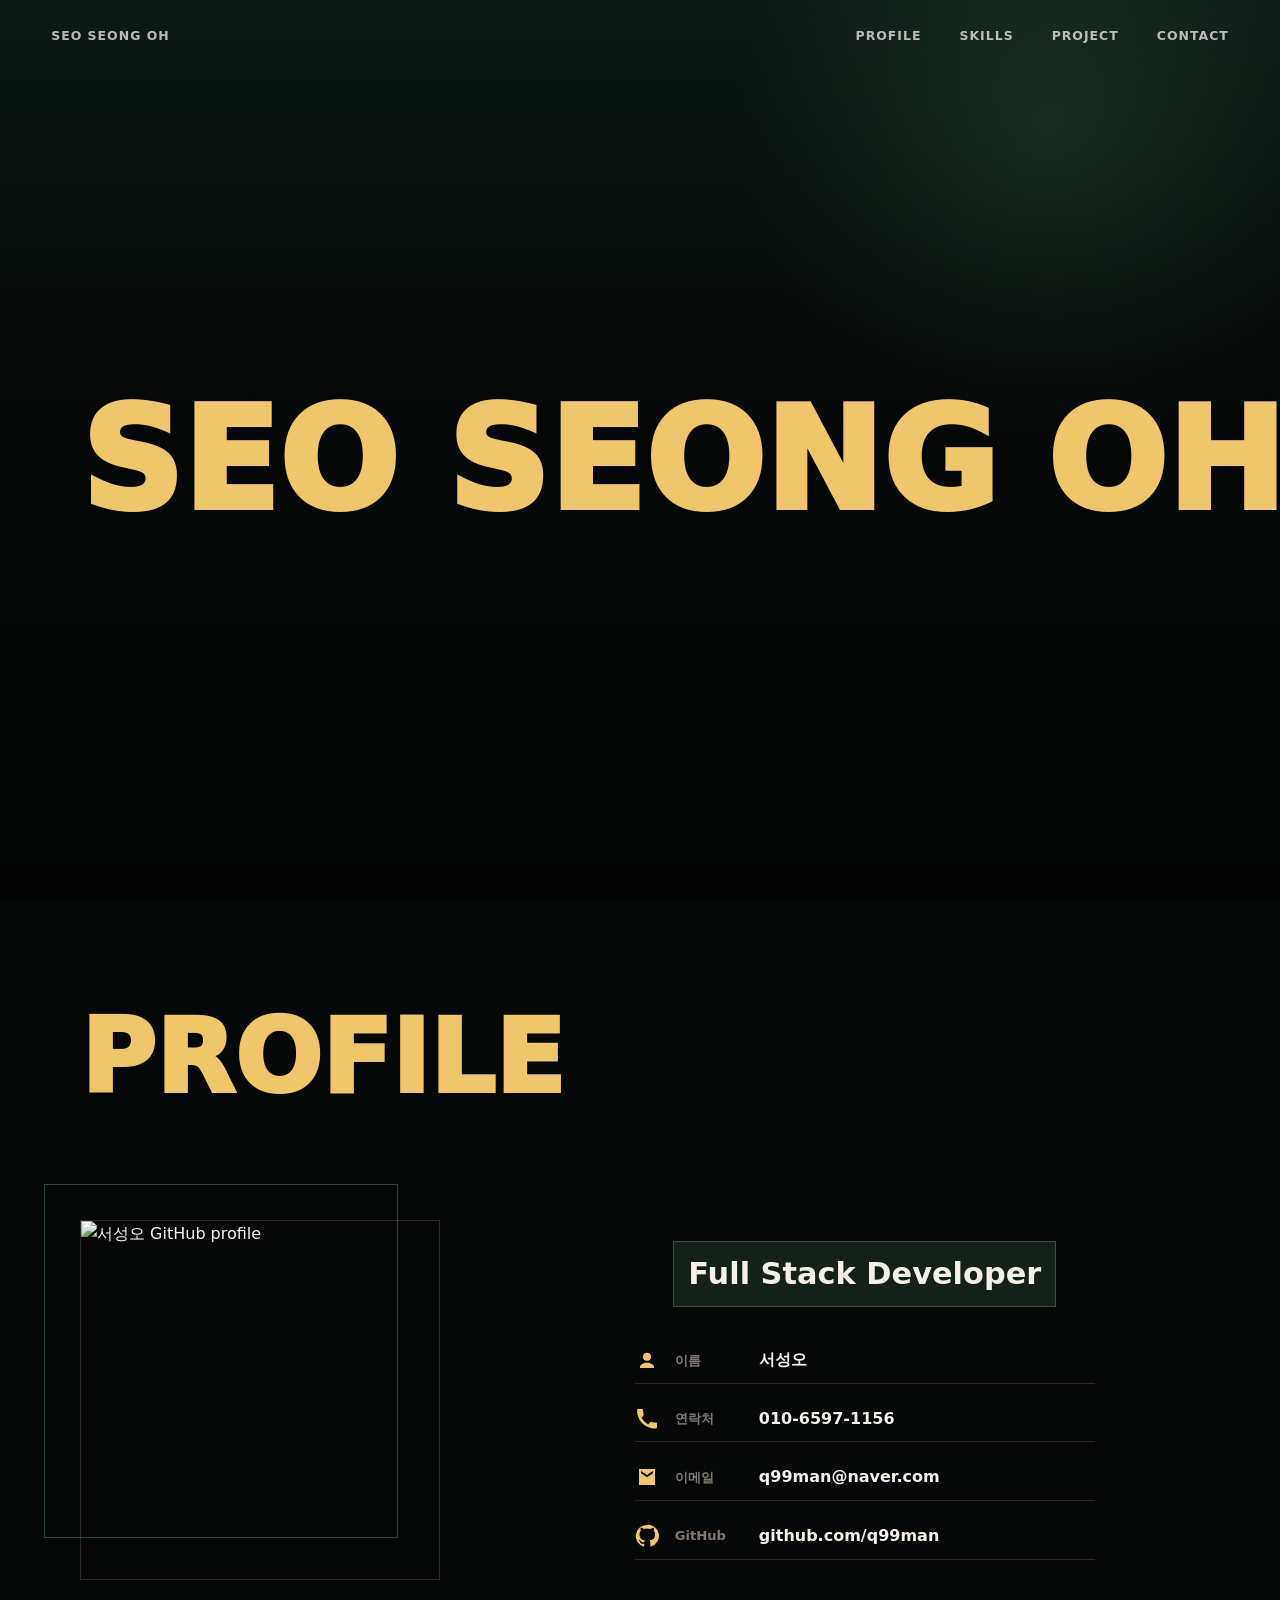
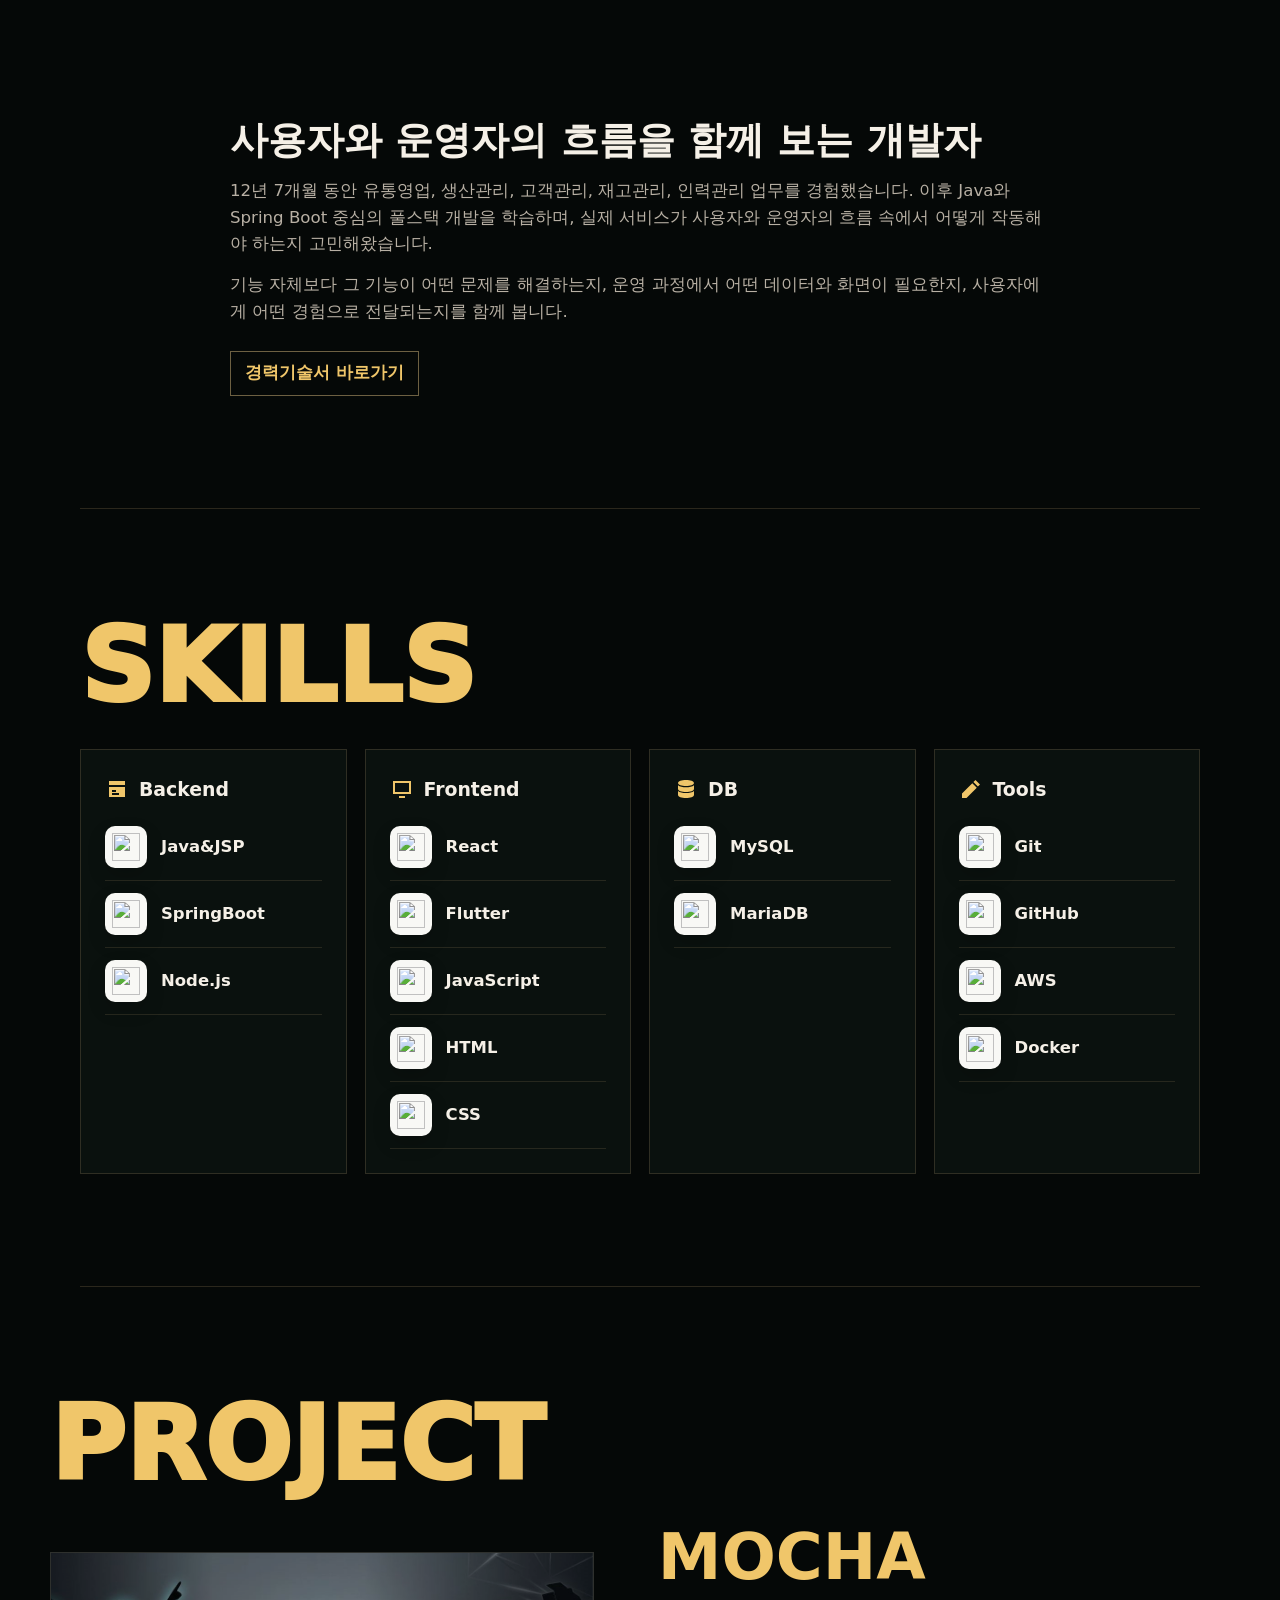
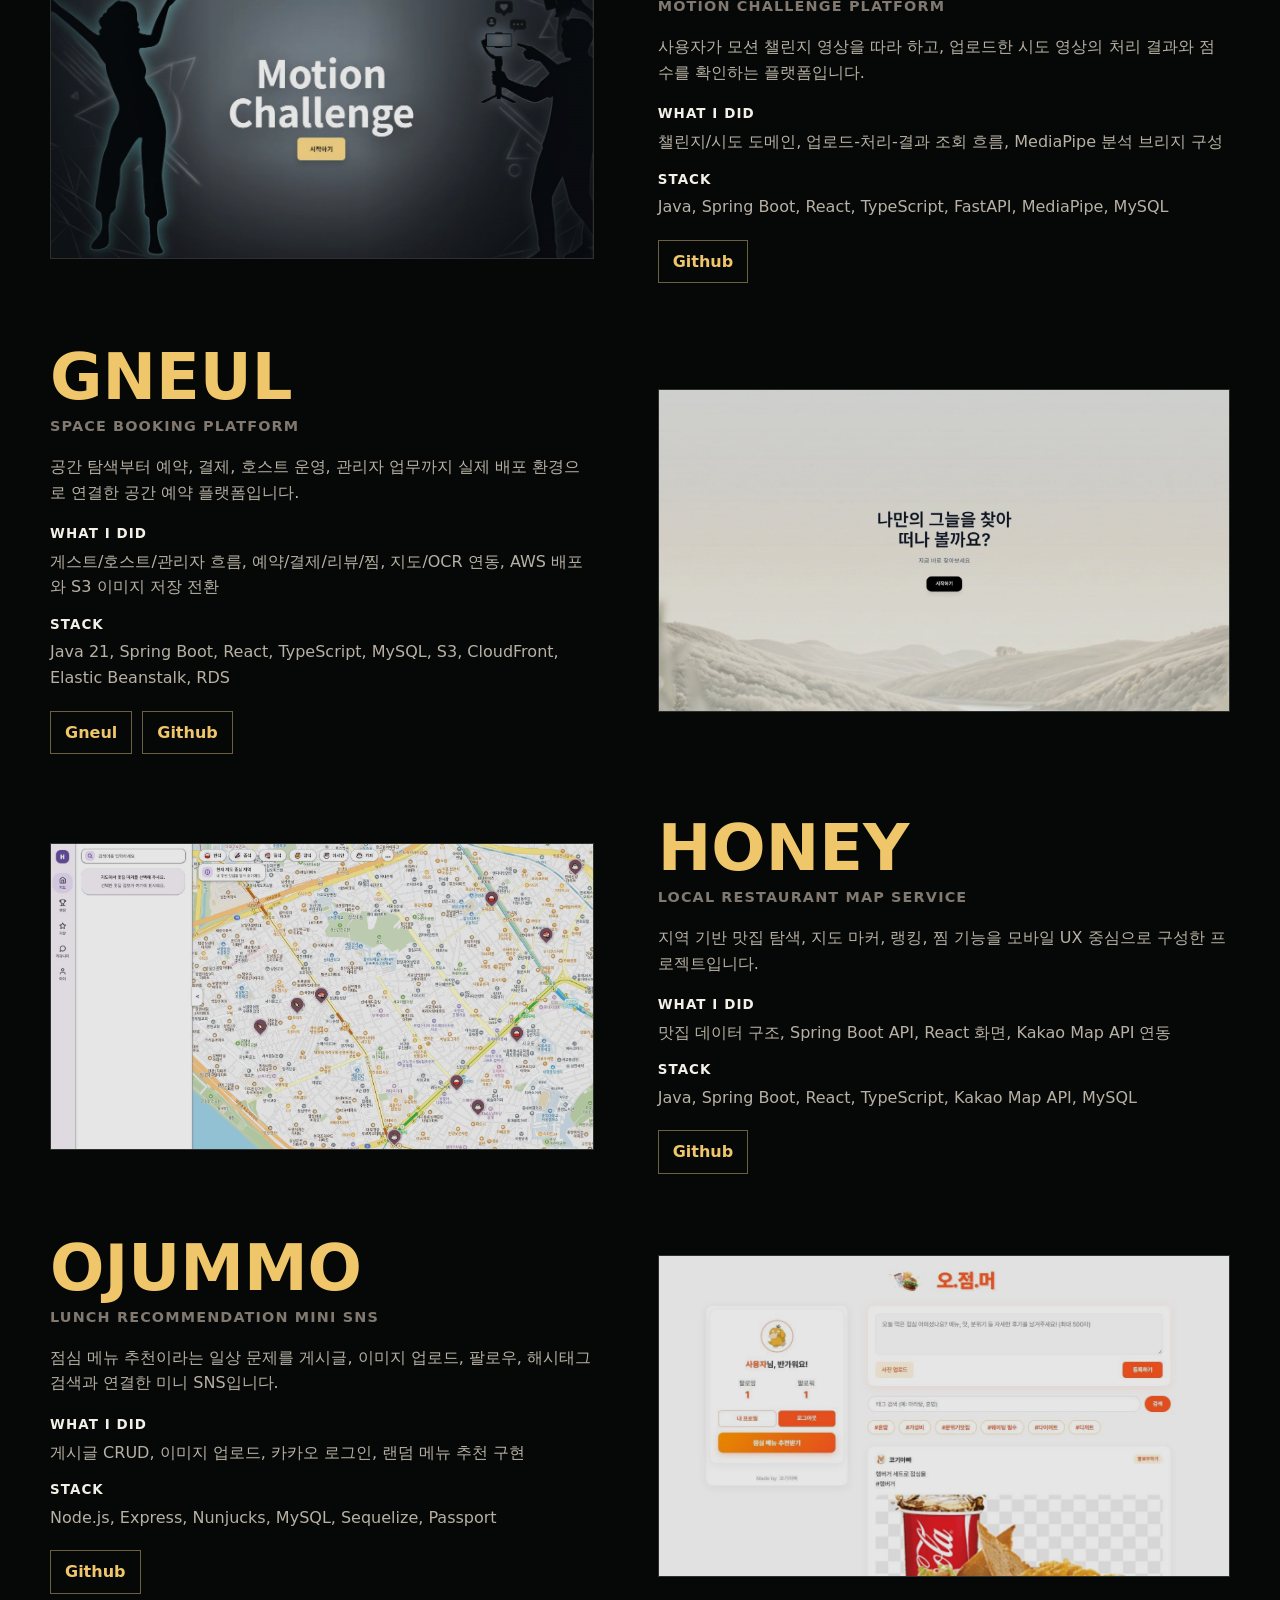
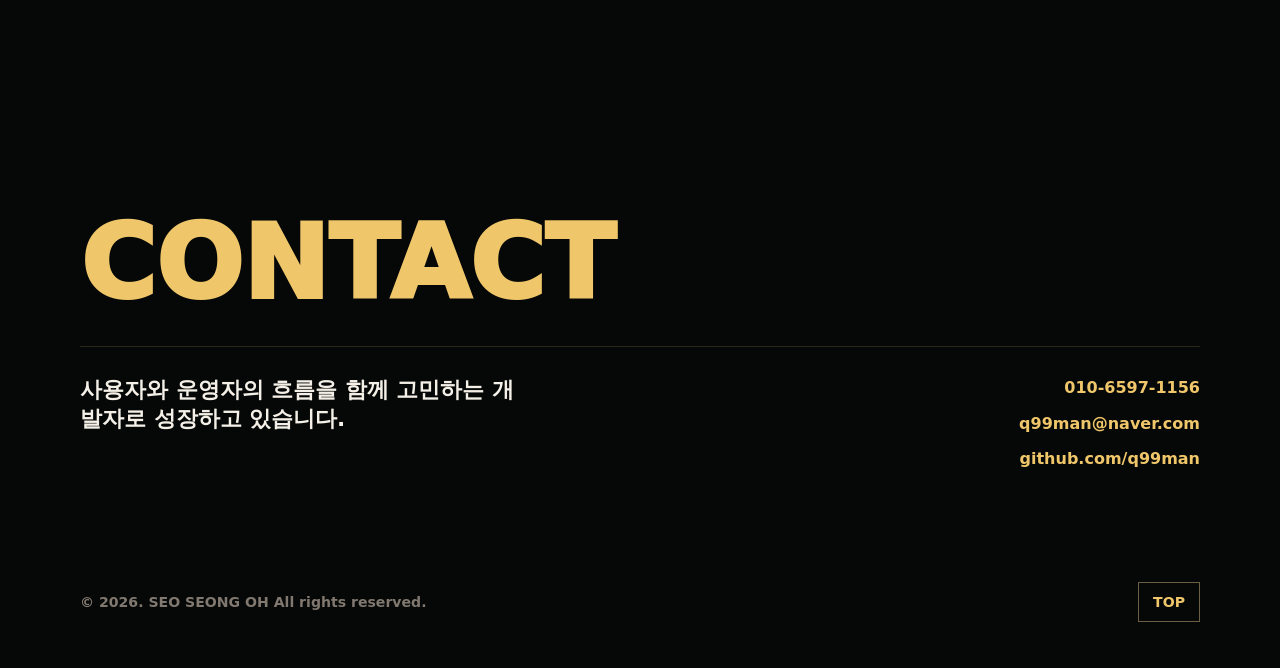
==== commit e36cf357: "Remove profile name from index.html Removed the profile name from the profile info section." ====
--- a/index.html
+++ b/index.html
@@ -48,7 +48,6 @@
             />
           </figure>
           <div class="profile-info">
-            <p class="profile-name">서성오 <span>SEO SEONG OH</span></p>
             <p class="profile-role">Full Stack Developer</p>
             <ul class="contact-facts" aria-label="Profile contact">
               <li>
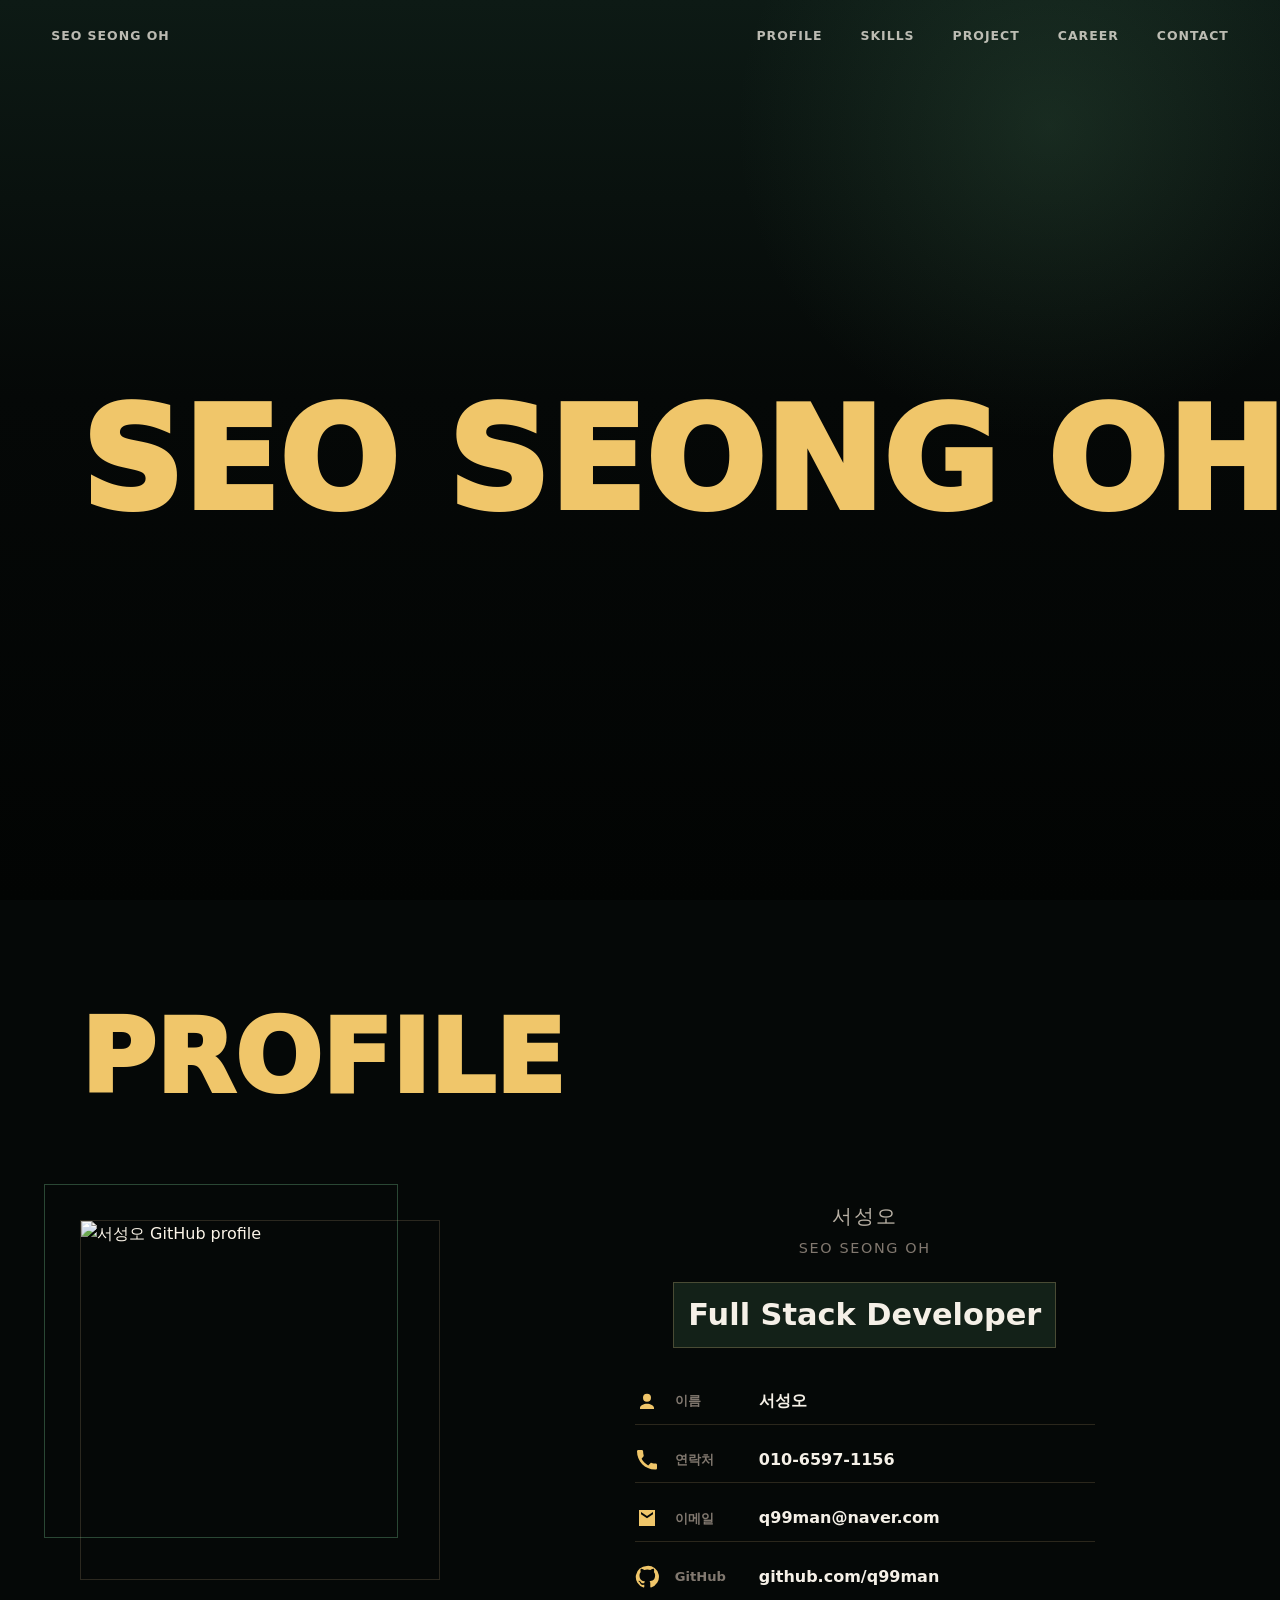
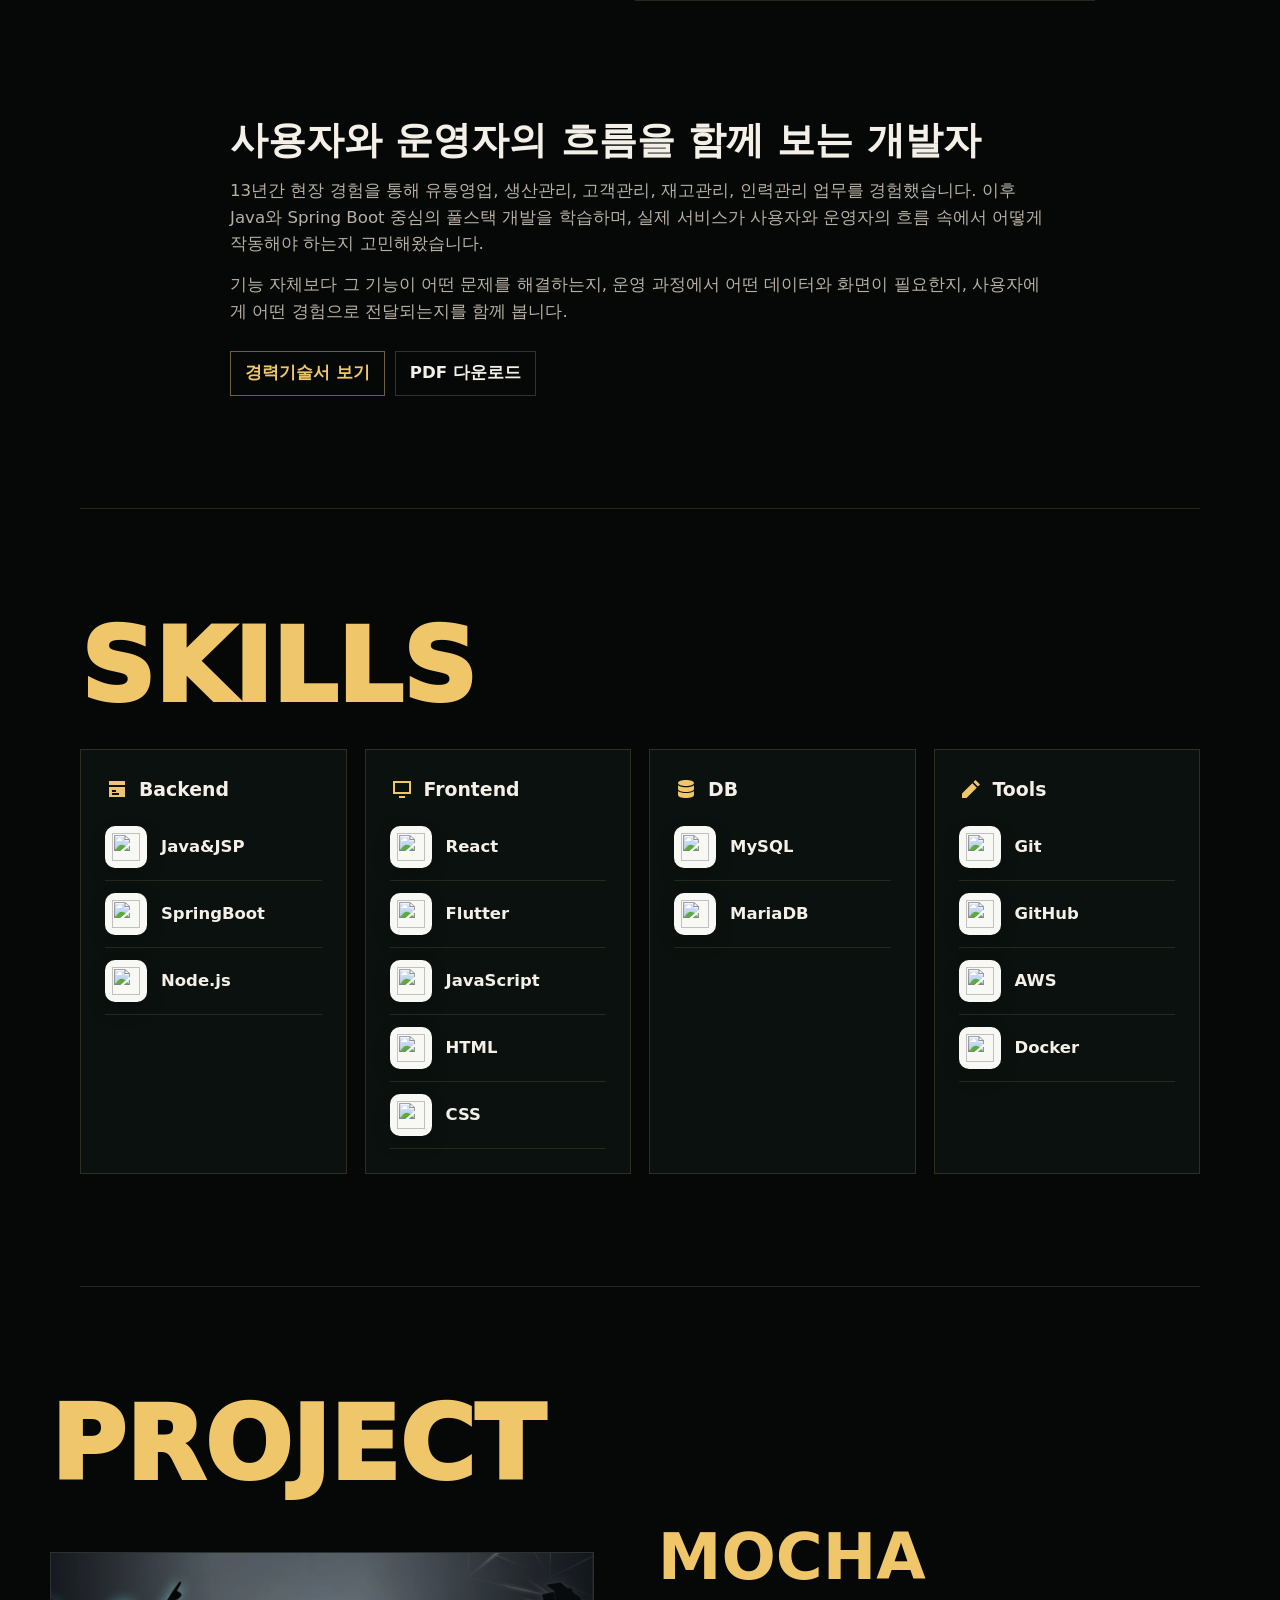
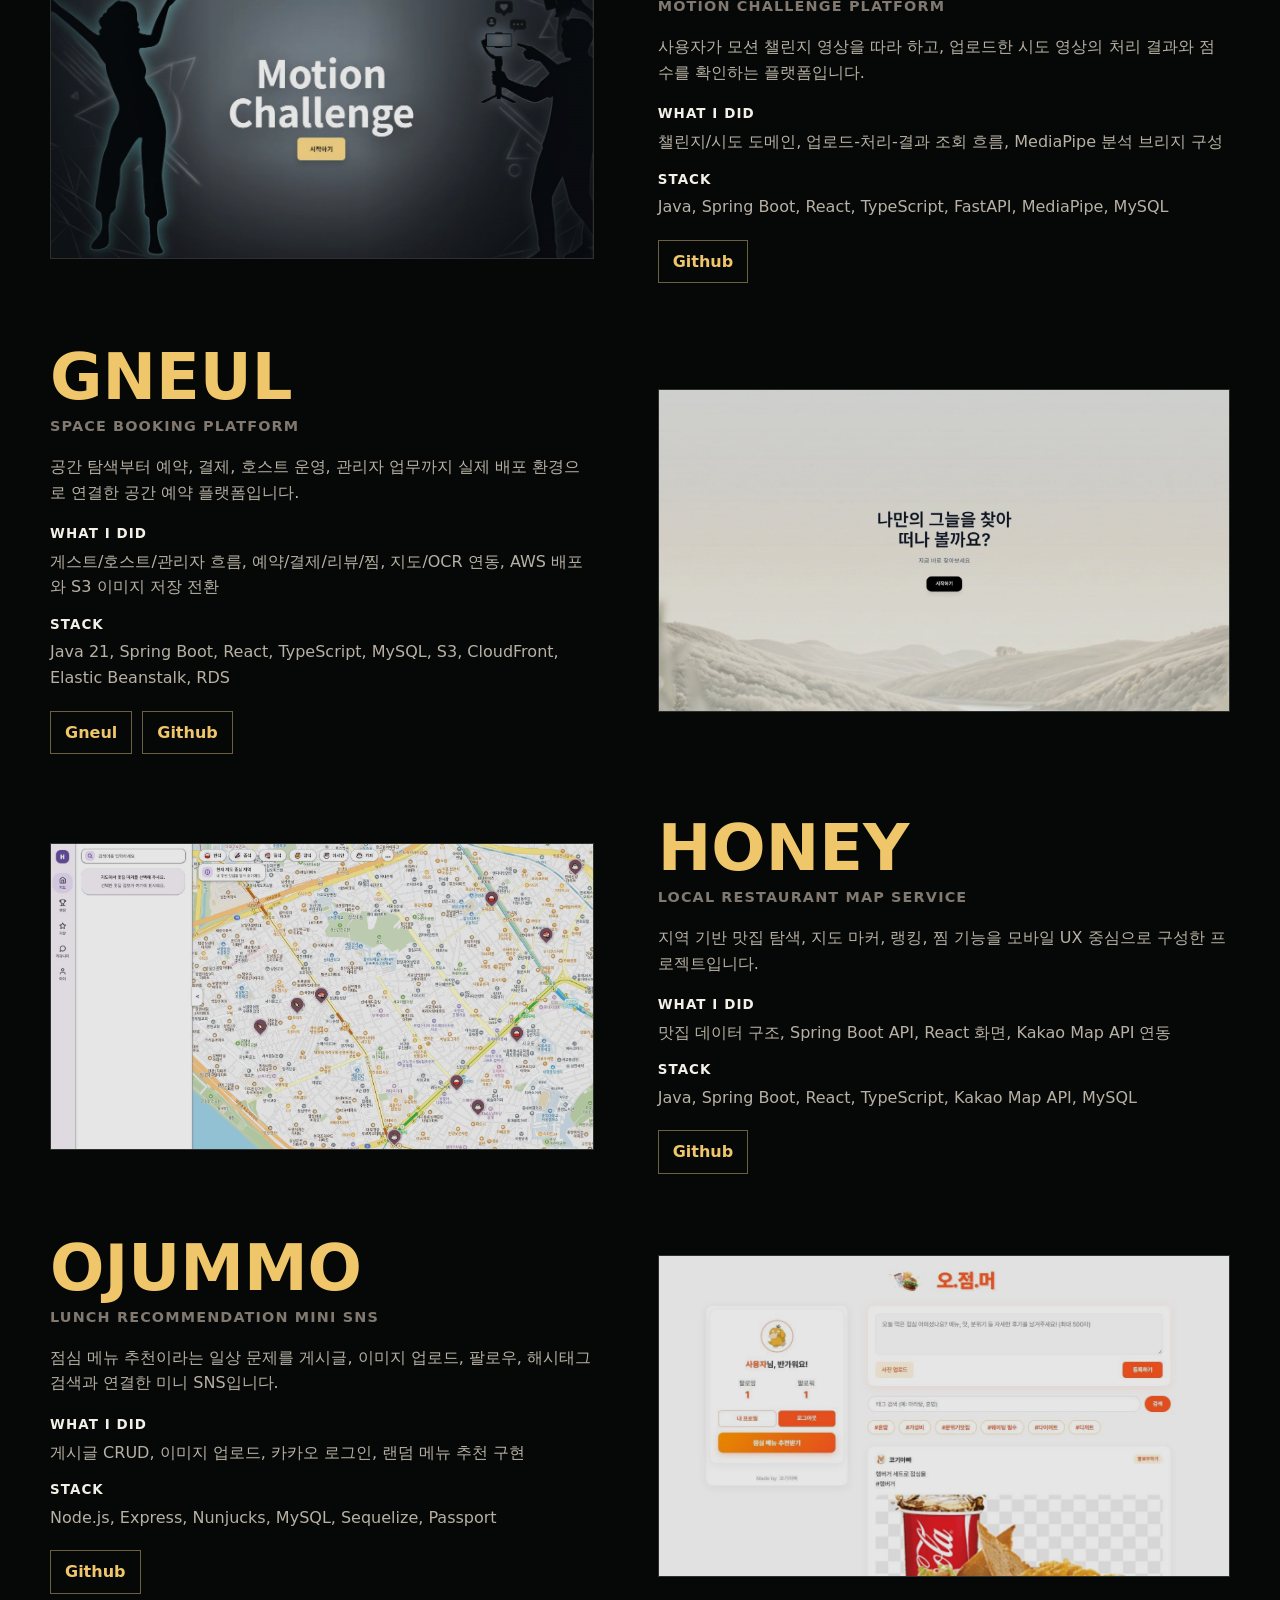
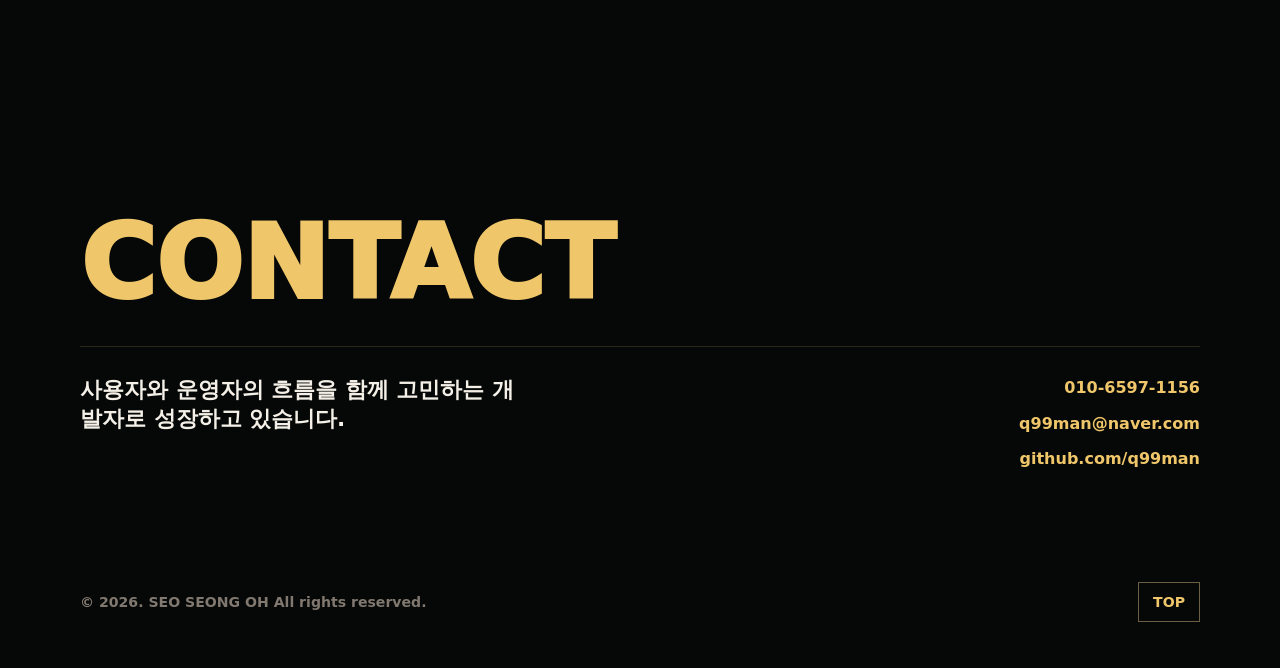
==== commit 6e358ac7: "Update career" ====
--- a/index.html
+++ b/index.html
@@ -16,7 +16,7 @@
     <meta property="og:type" content="website" />
     <meta property="og:url" content="https://q99man.github.io" />
     <meta property="og:image" content="https://avatars.githubusercontent.com/u/259269205?v=4" />
-    <link rel="stylesheet" href="styles.css?v=portfolio-final-icons-1" />
+    <link rel="stylesheet" href="styles.css?v=career-page-1" />
   </head>
   <body>
     <header class="site-header" data-header>
@@ -25,6 +25,7 @@
         <a href="#profile">Profile</a>
         <a href="#skills">Skills</a>
         <a href="#project">Project</a>
+        <a href="career/">Career</a>
         <a href="#contact">Contact</a>
       </nav>
     </header>
@@ -48,6 +49,7 @@
             />
           </figure>
           <div class="profile-info">
+            <p class="profile-name">서성오 <span>SEO SEONG OH</span></p>
             <p class="profile-role">Full Stack Developer</p>
             <ul class="contact-facts" aria-label="Profile contact">
               <li>
@@ -77,7 +79,7 @@
         <div class="profile-story reveal">
           <p class="story-title">사용자와 운영자의 흐름을 함께 보는 개발자</p>
           <p>
-            12년 7개월 동안 유통영업, 생산관리, 고객관리, 재고관리, 인력관리 업무를
+            13년간 현장 경험을 통해 유통영업, 생산관리, 고객관리, 재고관리, 인력관리 업무를
             경험했습니다. 이후 Java와 Spring Boot 중심의 풀스택 개발을 학습하며, 실제
             서비스가 사용자와 운영자의 흐름 속에서 어떻게 작동해야 하는지 고민해왔습니다.
           </p>
@@ -85,9 +87,14 @@
             기능 자체보다 그 기능이 어떤 문제를 해결하는지, 운영 과정에서 어떤 데이터와
             화면이 필요한지, 사용자에게 어떤 경험으로 전달되는지를 함께 봅니다.
           </p>
-          <a class="resume-link" href="assets/seo-seong-oh-career-profile.pdf" target="_blank" rel="noreferrer">
-            경력기술서 바로가기
-          </a>
+          <div class="resume-actions">
+            <a class="resume-link" href="career/">
+              경력기술서 보기
+            </a>
+            <a class="resume-link resume-link-secondary" href="assets/seo-seong-oh-career-profile.pdf" download>
+              PDF 다운로드
+            </a>
+          </div>
         </div>
       </section>
 
@@ -241,6 +248,6 @@
       <a class="top-button" href="#top">TOP</a>
     </footer>
 
-    <script src="script.js?v=portfolio-final-icons-1"></script>
+    <script src="script.js?v=career-page-1"></script>
   </body>
 </html>
--- a/styles.css
+++ b/styles.css
@@ -293,8 +293,20 @@
   font-weight: 900;
 }
 
+.resume-actions {
+  display: flex;
+  flex-wrap: wrap;
+  gap: 10px;
+  margin-top: 12px;
+}
+
 .resume-link {
-  margin-top: 12px;
+  margin-top: 0;
+}
+
+.resume-link-secondary {
+  border-color: rgba(245, 240, 231, 0.18);
+  color: var(--ink);
 }
 
 .resume-link:hover,
@@ -624,3 +636,281 @@
     font-size: clamp(1.9rem, 10.2vw, 2.5rem);
   }
 }
+
+.career-page {
+  width: min(100% - 40px, 1180px);
+  margin: 0 auto;
+  padding: calc(var(--header) + 72px) 0 84px;
+}
+
+.career-hero {
+  display: grid;
+  grid-template-columns: minmax(0, 1fr) 340px;
+  gap: clamp(32px, 7vw, 92px);
+  align-items: stretch;
+  min-height: calc(100svh - var(--header) - 120px);
+  padding-bottom: 96px;
+}
+
+.career-hero-copy {
+  display: grid;
+  align-content: center;
+  gap: 22px;
+}
+
+.career-eyebrow {
+  color: var(--accent-strong);
+  font-size: 0.82rem;
+  font-weight: 1000;
+  letter-spacing: 0.12em;
+  text-transform: uppercase;
+}
+
+.career-hero h1 {
+  max-width: 880px;
+  margin: 0;
+  color: var(--ink);
+  font-size: clamp(3rem, 5.2vw, 5rem);
+  font-weight: 1000;
+  letter-spacing: 0;
+  line-height: 0.96;
+  overflow-wrap: anywhere;
+}
+
+.career-hero-copy > p:not(.career-eyebrow) {
+  max-width: 720px;
+  color: var(--muted);
+  font-size: clamp(1.08rem, 2vw, 1.36rem);
+  line-height: 1.62;
+}
+
+.career-actions {
+  display: flex;
+  flex-wrap: wrap;
+  gap: 10px;
+}
+
+.career-snapshot {
+  display: grid;
+  align-content: end;
+  border: 1px solid var(--line);
+  background: rgba(13, 21, 18, 0.72);
+  padding: 28px;
+}
+
+.career-snapshot strong {
+  color: var(--accent-strong);
+  font-size: 1.6rem;
+  font-weight: 1000;
+}
+
+.career-snapshot > span {
+  margin-top: 4px;
+  color: var(--dim);
+  font-size: 0.82rem;
+  font-weight: 900;
+  letter-spacing: 0.08em;
+  text-transform: uppercase;
+}
+
+.career-snapshot ul {
+  display: grid;
+  gap: 14px;
+  margin-top: 34px;
+}
+
+.career-snapshot li {
+  display: grid;
+  gap: 2px;
+  border-top: 1px solid var(--line);
+  padding-top: 14px;
+}
+
+.career-snapshot b {
+  color: var(--ink);
+  font-size: 1.45rem;
+}
+
+.career-snapshot li span {
+  color: var(--muted);
+}
+
+.career-section {
+  border-top: 1px solid var(--line);
+  padding: 88px 0;
+}
+
+.career-section-head {
+  display: grid;
+  gap: 10px;
+  margin-bottom: 28px;
+}
+
+.career-section h2 {
+  margin: 0;
+  color: var(--ink);
+  font-size: clamp(2.2rem, 5vw, 4.6rem);
+  font-weight: 1000;
+  line-height: 0.98;
+}
+
+.career-summary-grid,
+.career-stack-grid,
+.career-solving-grid {
+  display: grid;
+  grid-template-columns: repeat(3, minmax(0, 1fr));
+  gap: 16px;
+}
+
+.career-summary-grid article,
+.career-stack-grid article,
+.career-solving-grid article {
+  border: 1px solid var(--line);
+  background: rgba(13, 21, 18, 0.62);
+  padding: 22px;
+}
+
+.career-summary-grid h3,
+.career-stack-grid h3,
+.career-solving-grid h3,
+.career-project-card h3 {
+  margin: 0 0 10px;
+  color: var(--accent-strong);
+  font-size: 1.18rem;
+}
+
+.career-summary-grid p,
+.career-stack-grid p,
+.career-solving-grid p,
+.career-lead,
+.career-project-card p,
+.career-project-card dd,
+.career-cta p {
+  color: var(--muted);
+}
+
+.career-lead {
+  max-width: 900px;
+  margin-top: 28px;
+  font-size: 1.08rem;
+}
+
+.career-stack-grid {
+  grid-template-columns: repeat(5, minmax(0, 1fr));
+}
+
+.career-project-list {
+  display: grid;
+  gap: 24px;
+}
+
+.career-project-card {
+  display: grid;
+  grid-template-columns: 320px minmax(0, 1fr);
+  gap: 28px;
+  align-items: start;
+  border: 1px solid var(--line);
+  background: rgba(13, 21, 18, 0.5);
+  padding: 18px;
+}
+
+.career-project-card img {
+  width: 100%;
+  aspect-ratio: 4 / 3;
+  object-fit: cover;
+  border: 1px solid rgba(245, 240, 231, 0.12);
+}
+
+.career-project-index {
+  display: inline-block;
+  margin-bottom: 10px;
+  color: var(--dim);
+  font-size: 0.84rem;
+  font-weight: 1000;
+  letter-spacing: 0.14em;
+}
+
+.career-project-card dl {
+  display: grid;
+  gap: 12px;
+  margin: 18px 0;
+}
+
+.career-project-card dt {
+  margin-bottom: 3px;
+  color: var(--ink);
+  font-size: 0.78rem;
+  font-weight: 1000;
+  letter-spacing: 0.08em;
+  text-transform: uppercase;
+}
+
+.career-solving-grid {
+  grid-template-columns: repeat(4, minmax(0, 1fr));
+}
+
+.career-cta {
+  display: flex;
+  align-items: center;
+  justify-content: space-between;
+  gap: 24px;
+  border-top: 1px solid var(--line);
+  padding-top: 40px;
+}
+
+.career-cta p {
+  max-width: 520px;
+  color: var(--ink);
+  font-size: 1.32rem;
+  font-weight: 900;
+  line-height: 1.35;
+}
+
+@media (max-width: 980px) {
+  .career-hero,
+  .career-project-card {
+    grid-template-columns: 1fr;
+  }
+
+  .career-summary-grid,
+  .career-stack-grid,
+  .career-solving-grid {
+    grid-template-columns: repeat(2, minmax(0, 1fr));
+  }
+}
+
+@media (max-width: 720px) {
+  .career-page {
+    width: min(100% - 28px, 1180px);
+    padding-top: calc(var(--header) + 48px);
+  }
+
+  .career-hero {
+    min-height: auto;
+    padding-bottom: 72px;
+  }
+
+  .career-hero h1 {
+    font-size: clamp(1.85rem, 8.4vw, 2.45rem);
+    line-height: 1.08;
+  }
+
+  .career-section {
+    padding: 68px 0;
+  }
+
+  .career-summary-grid,
+  .career-stack-grid,
+  .career-solving-grid {
+    grid-template-columns: 1fr;
+  }
+
+  .career-project-card {
+    padding: 14px;
+  }
+
+  .career-cta {
+    align-items: flex-start;
+    flex-direction: column;
+  }
+}
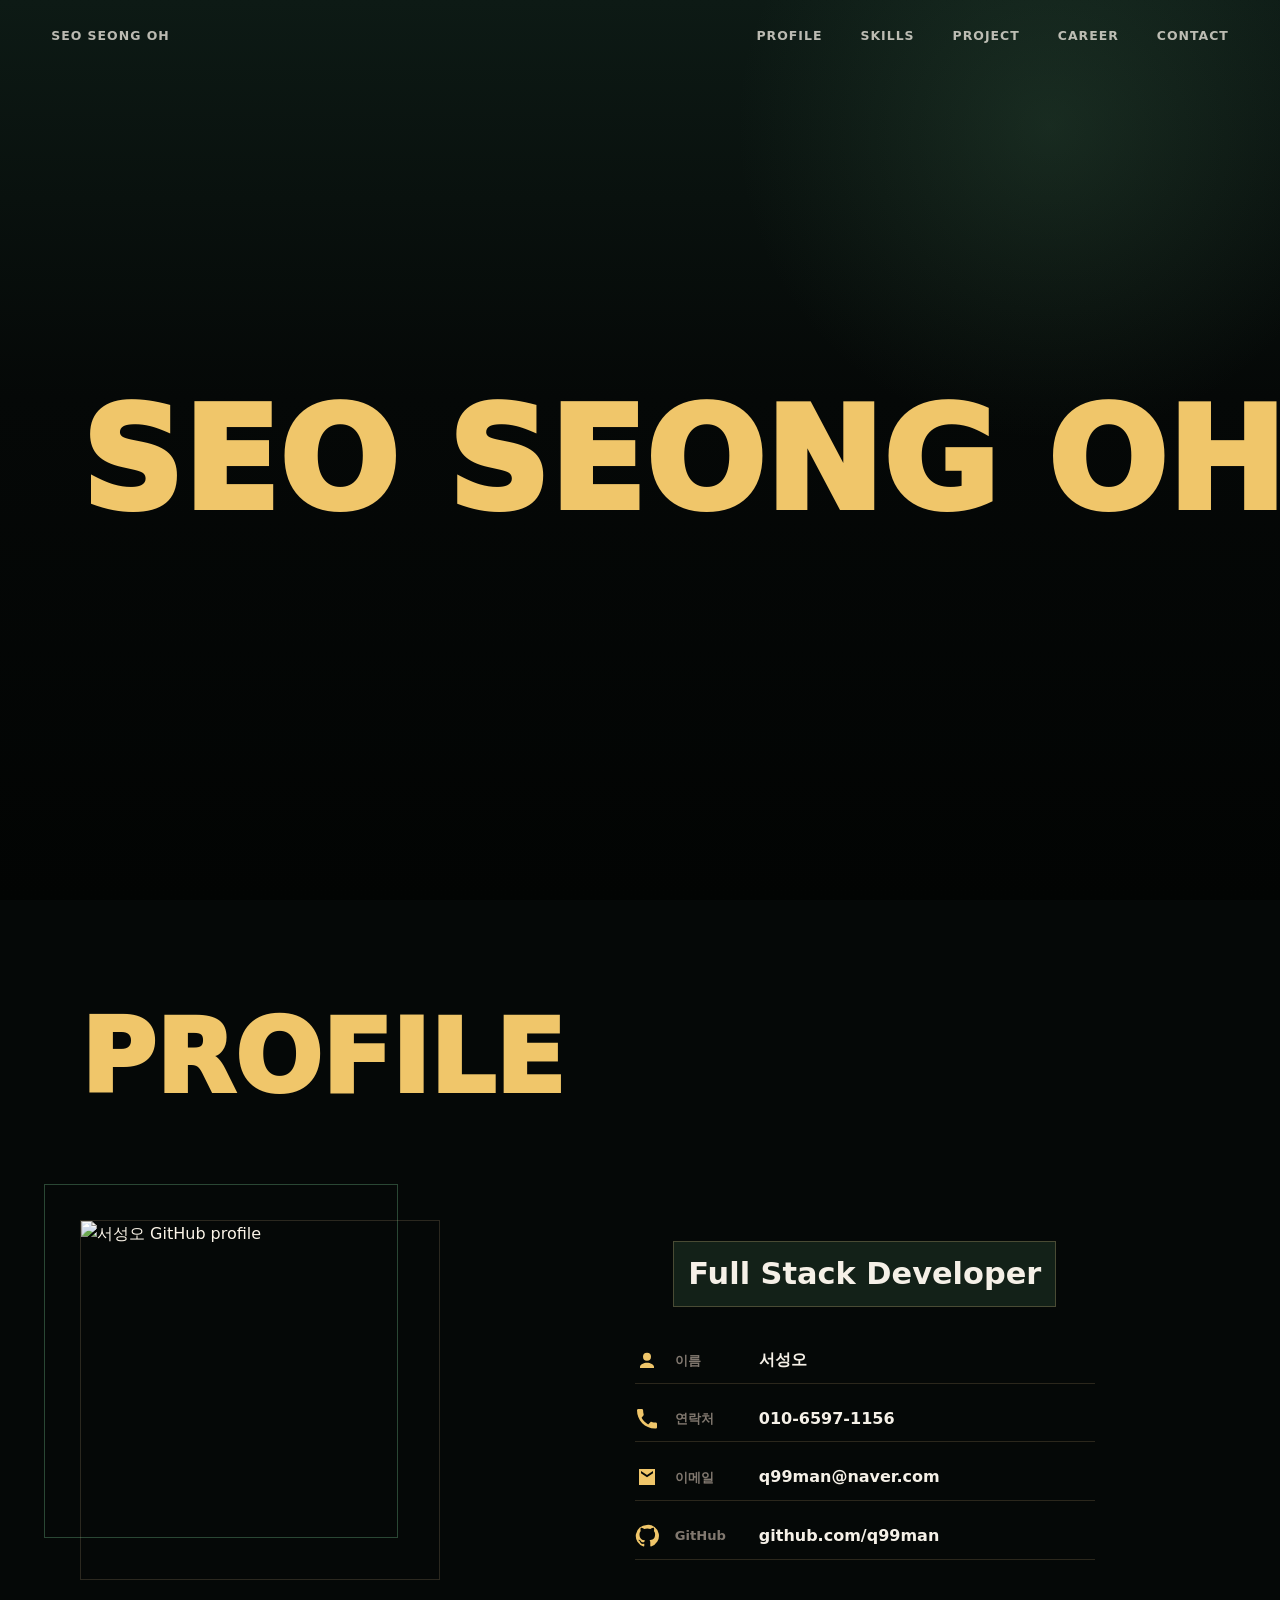
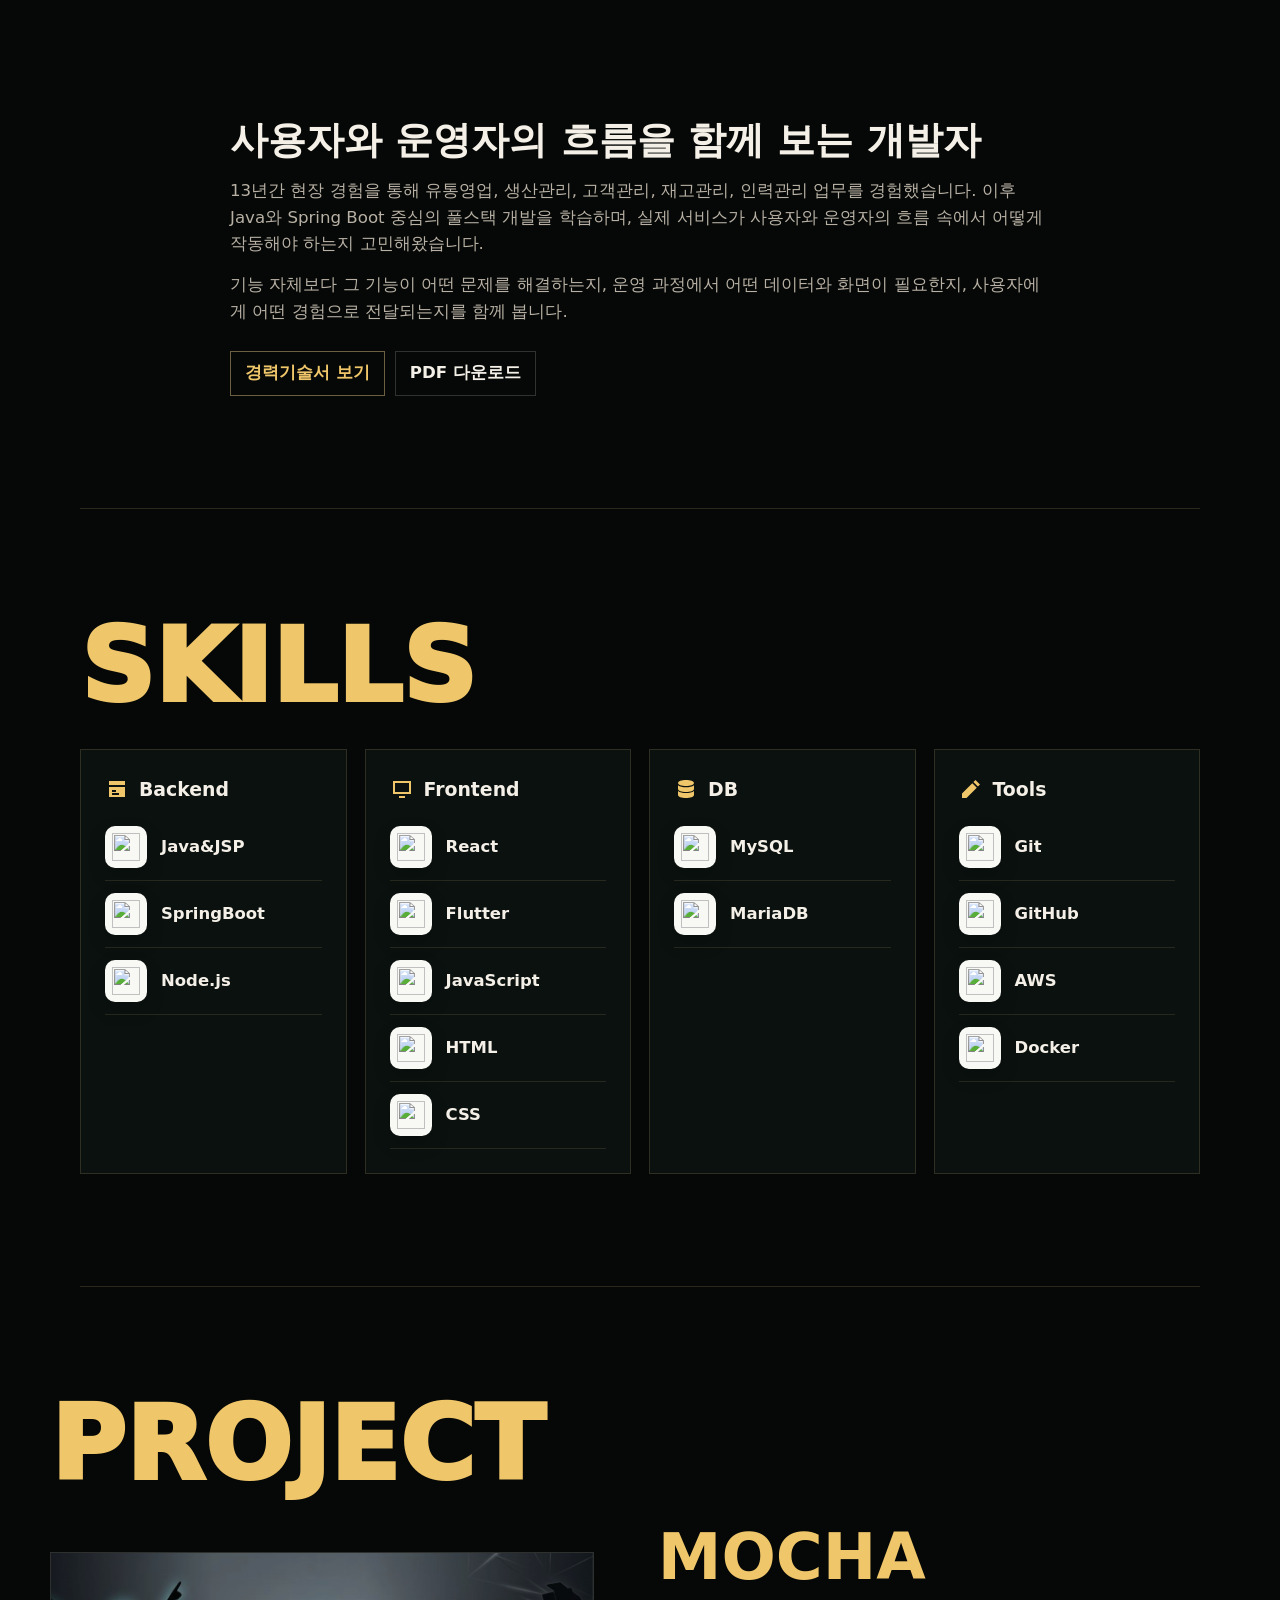
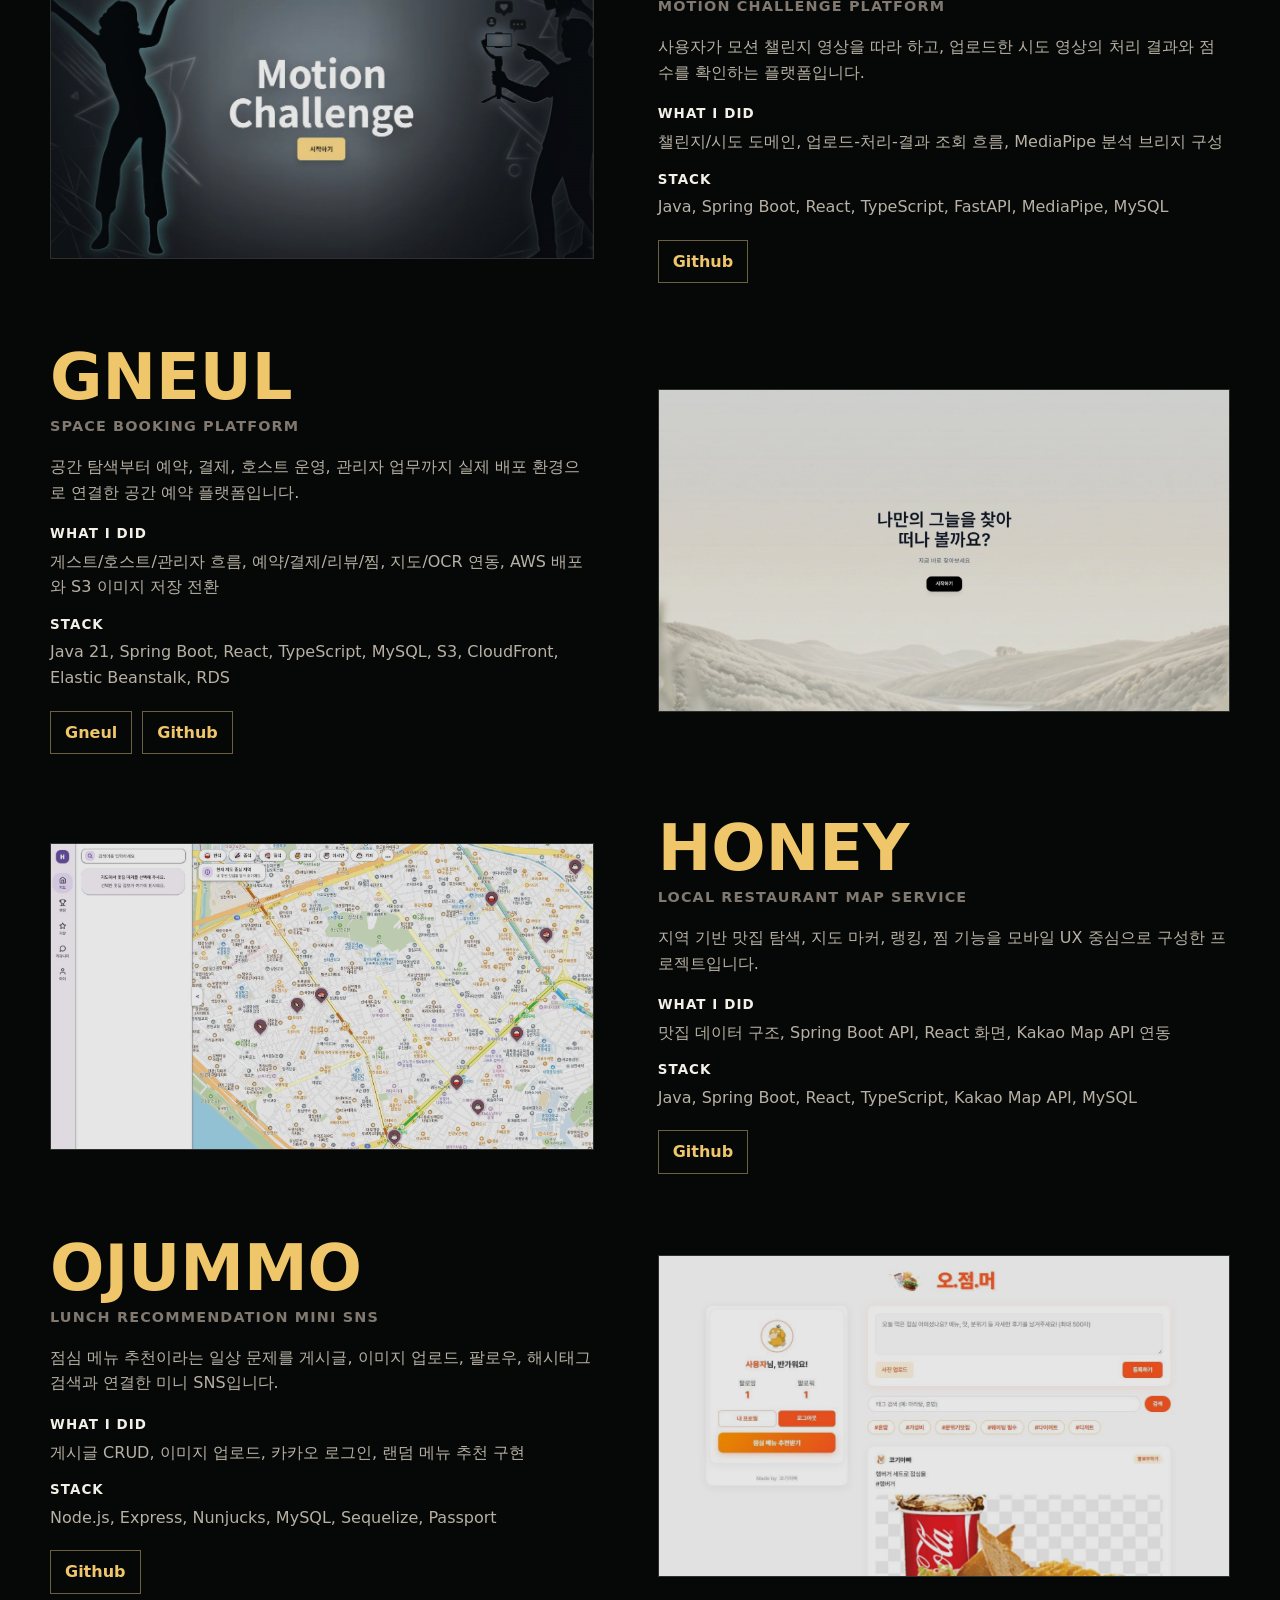
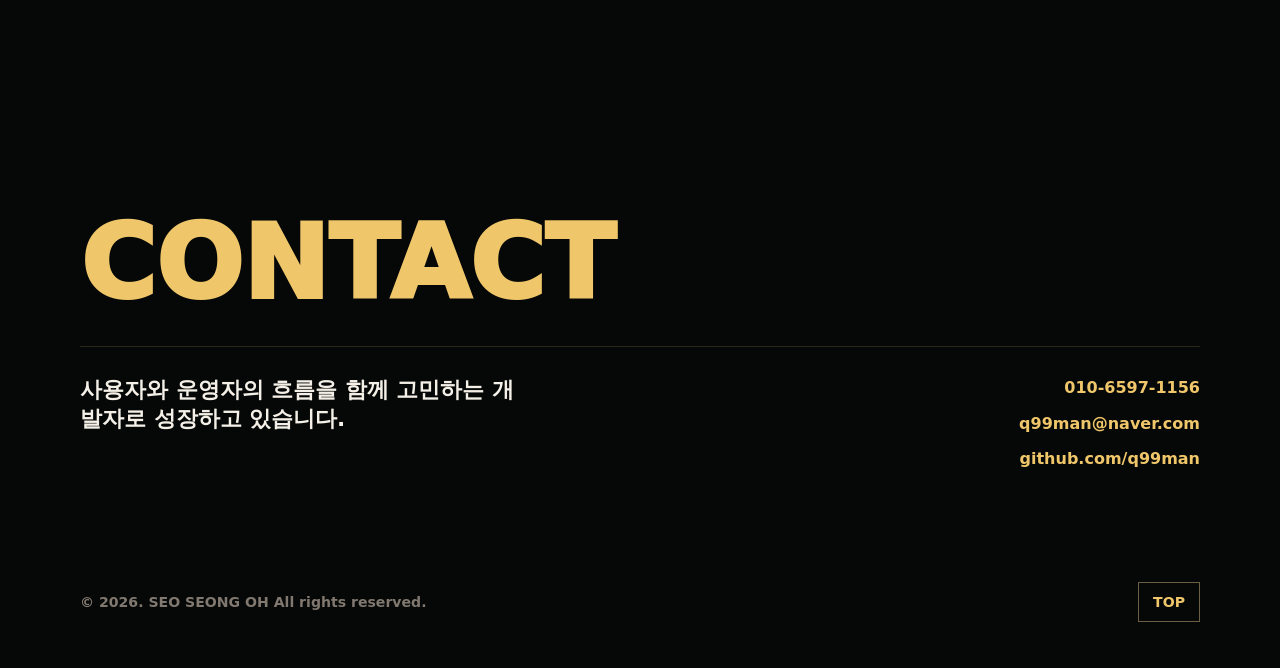
==== commit 1481f1c7: "Merge branch 'main' of https://github.com/q99man/q99man.github.io" ====
--- a/index.html
+++ b/index.html
@@ -49,7 +49,6 @@
             />
           </figure>
           <div class="profile-info">
-            <p class="profile-name">서성오 <span>SEO SEONG OH</span></p>
             <p class="profile-role">Full Stack Developer</p>
             <ul class="contact-facts" aria-label="Profile contact">
               <li>
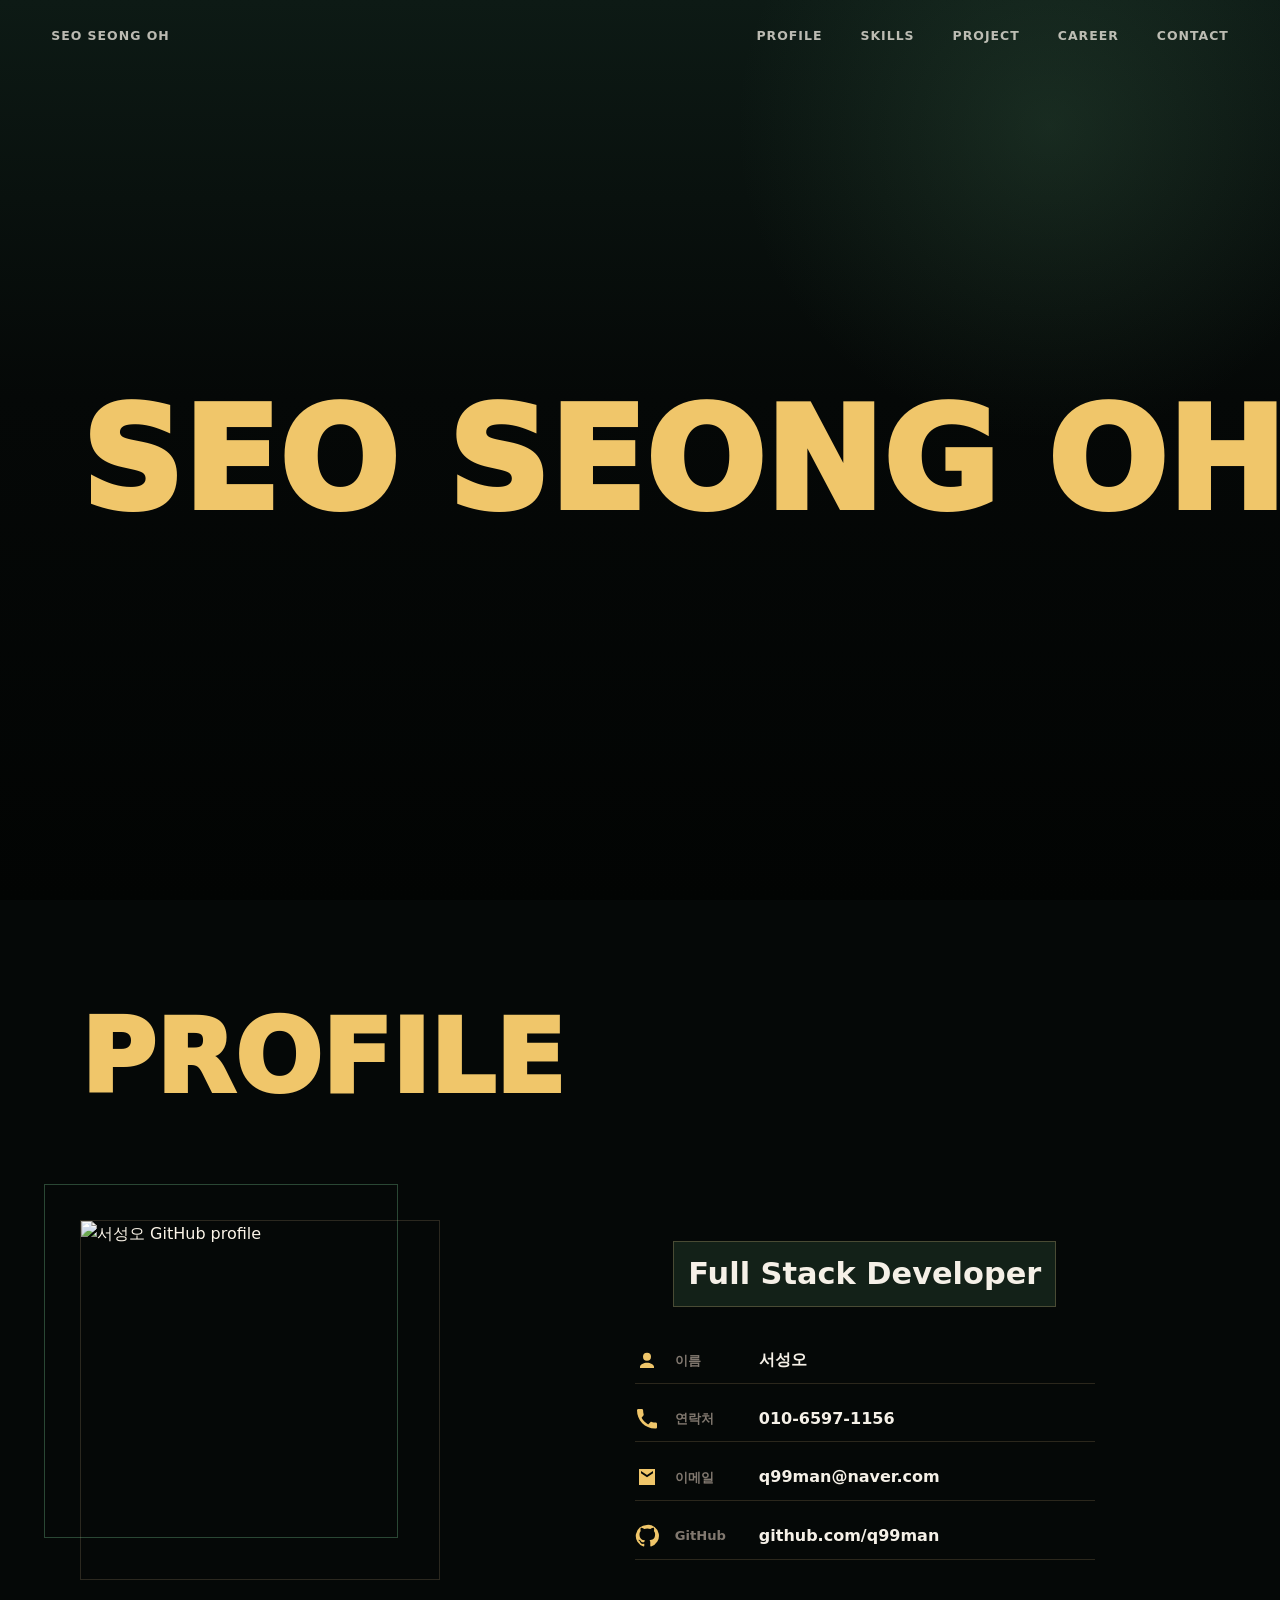
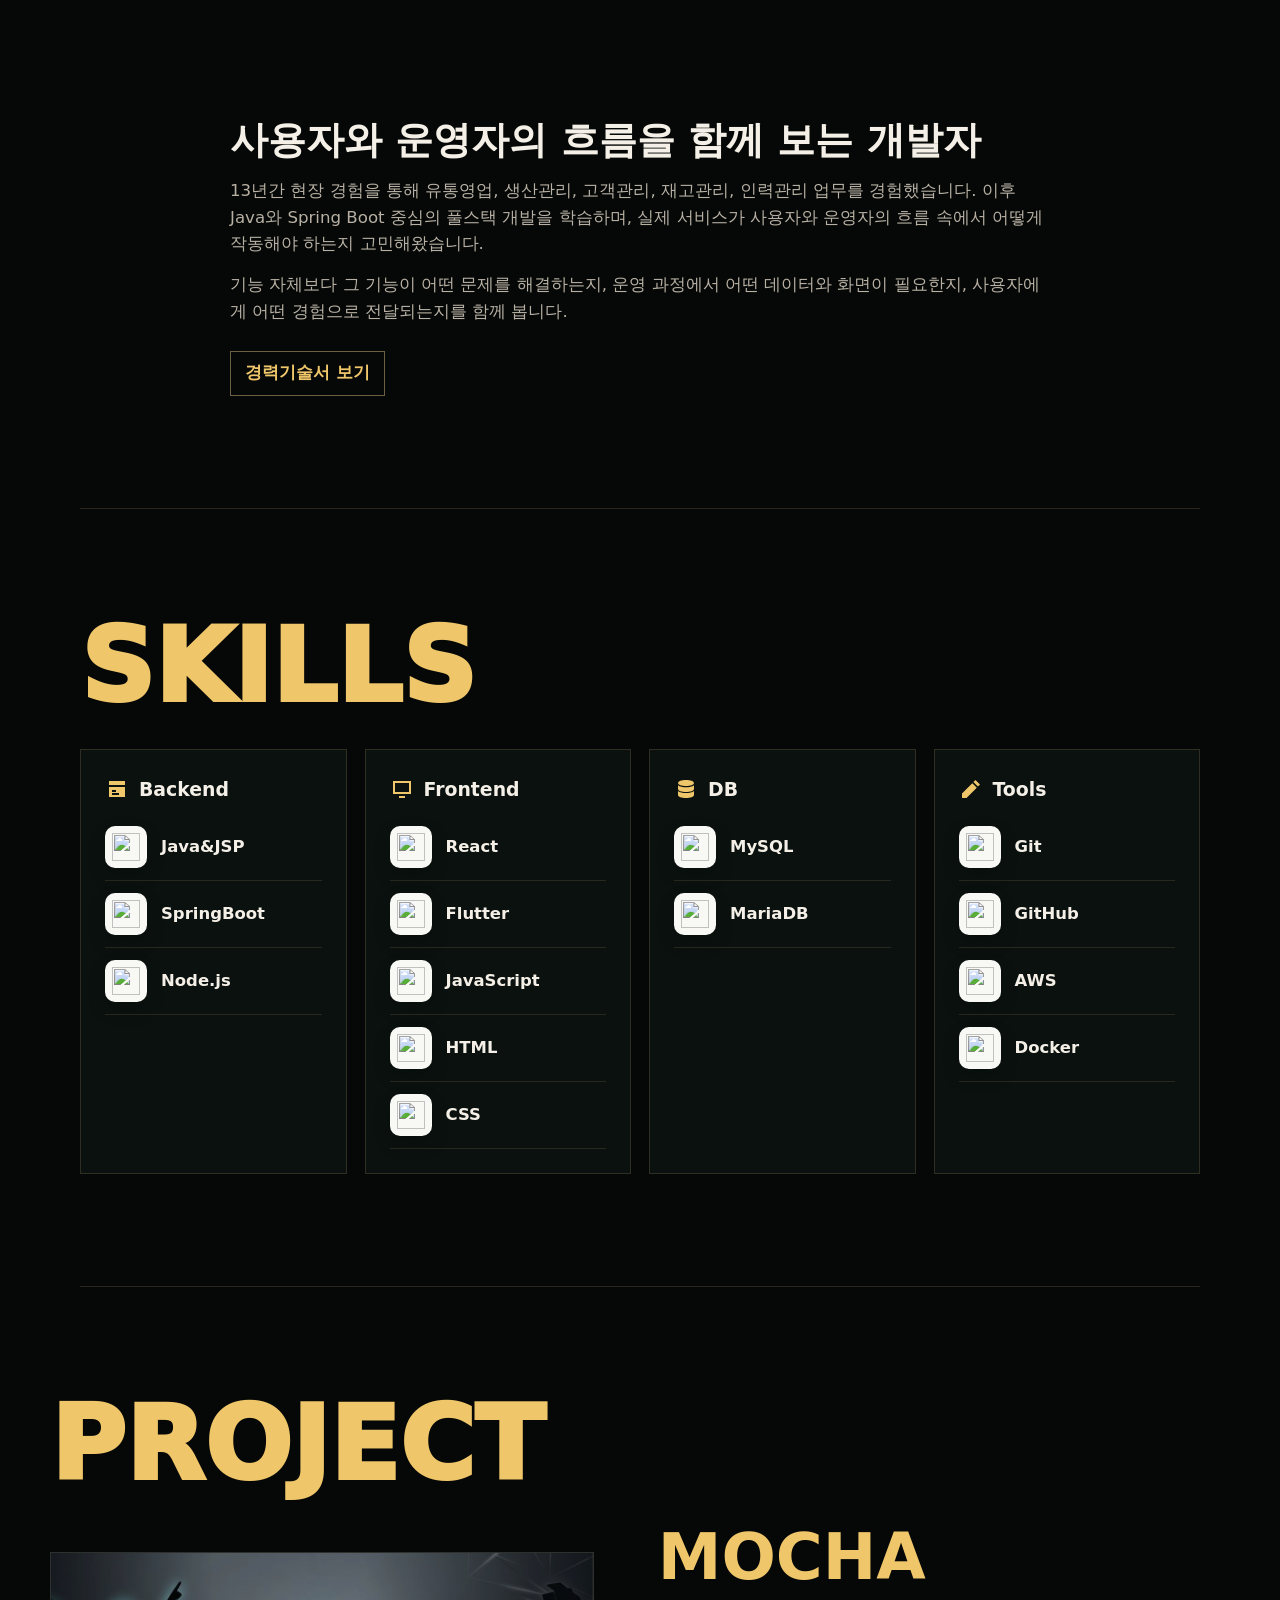
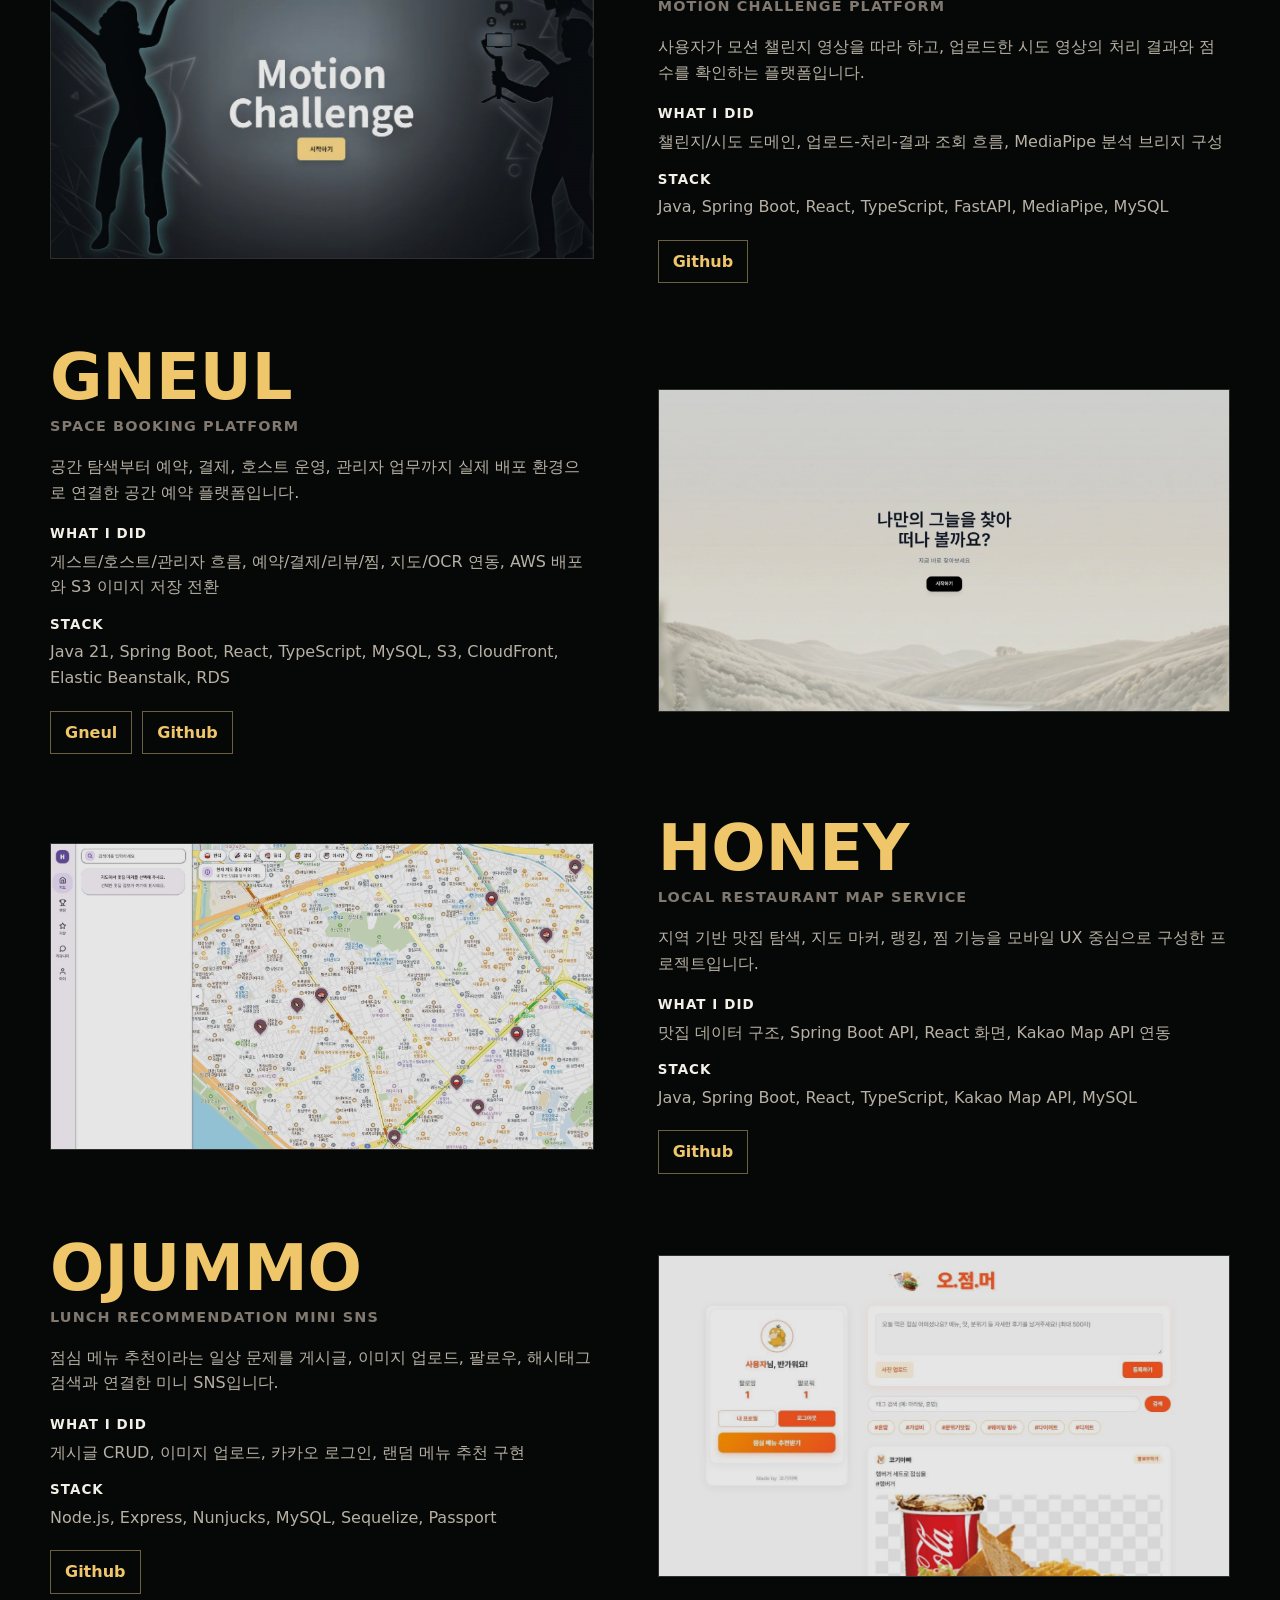
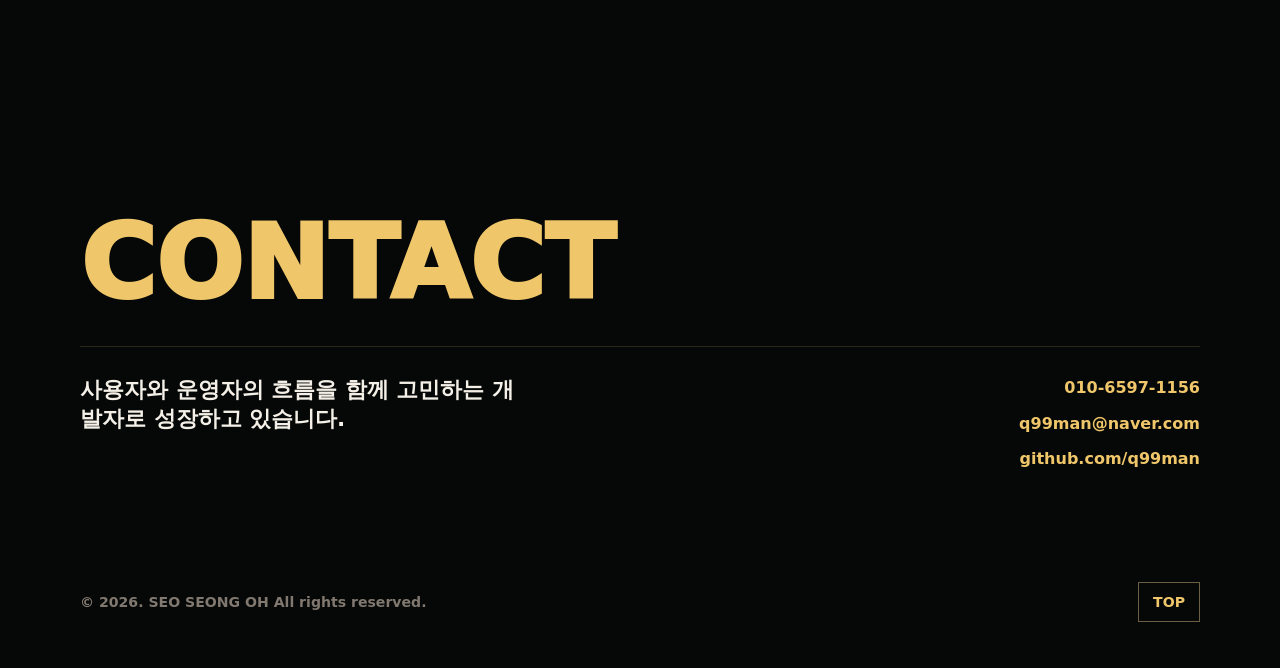
==== commit 1a257d3f: "update 0524" ====
--- a/index.html
+++ b/index.html
@@ -16,7 +16,7 @@
     <meta property="og:type" content="website" />
     <meta property="og:url" content="https://q99man.github.io" />
     <meta property="og:image" content="https://avatars.githubusercontent.com/u/259269205?v=4" />
-    <link rel="stylesheet" href="styles.css?v=career-page-1" />
+    <link rel="stylesheet" href="styles.css?v=career-page-2" />
   </head>
   <body>
     <header class="site-header" data-header>
@@ -90,9 +90,6 @@
             <a class="resume-link" href="career/">
               경력기술서 보기
             </a>
-            <a class="resume-link resume-link-secondary" href="assets/seo-seong-oh-career-profile.pdf" download>
-              PDF 다운로드
-            </a>
           </div>
         </div>
       </section>
@@ -247,6 +244,6 @@
       <a class="top-button" href="#top">TOP</a>
     </footer>
 
-    <script src="script.js?v=career-page-1"></script>
+    <script src="script.js?v=career-page-2"></script>
   </body>
 </html>
--- a/styles.css
+++ b/styles.css
@@ -261,6 +261,7 @@
   color: var(--ink);
   font-weight: 800;
   overflow-wrap: anywhere;
+  word-break: break-word;
 }
 
 .profile-story {
@@ -913,4 +914,179 @@
     align-items: flex-start;
     flex-direction: column;
   }
+}
+.career-hero-compact {
+  min-height: calc(92svh - var(--header));
+}
+
+.career-statement {
+  display: grid;
+  gap: 18px;
+  max-width: 920px;
+  border-left: 3px solid var(--accent-strong);
+  background: rgba(13, 21, 18, 0.5);
+  padding: clamp(22px, 4vw, 34px);
+}
+
+.career-statement p {
+  color: var(--ink);
+  font-size: clamp(1.12rem, 2vw, 1.42rem);
+  font-weight: 800;
+  line-height: 1.62;
+}
+
+.career-history-grid {
+  display: grid;
+  grid-template-columns: repeat(2, minmax(0, 1fr));
+  gap: 18px;
+}
+
+.career-history-grid article,
+.career-education-card,
+.career-detail-list article {
+  border: 1px solid var(--line);
+  background: rgba(13, 21, 18, 0.62);
+  padding: clamp(22px, 3vw, 30px);
+}
+
+.career-period {
+  display: inline-block;
+  margin-bottom: 12px;
+  color: var(--dim);
+  font-size: 0.82rem;
+  font-weight: 1000;
+  letter-spacing: 0.1em;
+  text-transform: uppercase;
+}
+
+.career-history-grid h3,
+.career-education-card h3,
+.career-detail-list h3 {
+  margin: 0 0 12px;
+  color: var(--accent-strong);
+  font-size: 1.34rem;
+  line-height: 1.32;
+}
+
+.career-history-grid p,
+.career-education-card p,
+.career-detail-list dd {
+  color: var(--muted);
+}
+
+.career-history-grid ul {
+  display: grid;
+  gap: 8px;
+  margin-top: 16px;
+  color: var(--ink);
+}
+
+.career-history-grid li {
+  position: relative;
+  padding-left: 16px;
+}
+
+.career-history-grid li::before {
+  content: "";
+  position: absolute;
+  top: 0.72em;
+  left: 0;
+  width: 6px;
+  height: 6px;
+  border-radius: 999px;
+  background: var(--accent-strong);
+}
+
+.career-education-card {
+  display: grid;
+  grid-template-columns: minmax(0, 1.25fr) minmax(260px, 0.75fr);
+  gap: 28px;
+  align-items: start;
+}
+
+.career-skill-tags {
+  display: flex;
+  flex-wrap: wrap;
+  gap: 8px;
+}
+
+.career-skill-tags li {
+  border: 1px solid rgba(213, 184, 126, 0.36);
+  padding: 7px 10px;
+  color: var(--ink);
+  font-size: 0.86rem;
+  font-weight: 900;
+}
+
+.career-detail-list {
+  display: grid;
+  gap: 18px;
+}
+
+.career-detail-list article {
+  display: block;
+}
+
+ .career-detail-list .career-project-index {
+  margin: 0 0 10px;
+  color: var(--accent-strong);
+  font-size: 1.3rem;
+}
+
+.career-detail-list dl {
+  display: grid;
+  gap: 14px;
+  margin: 18px 0 0;
+}
+
+.career-detail-list dt {
+  margin-bottom: 4px;
+  color: var(--ink);
+  font-size: 0.8rem;
+  font-weight: 1000;
+  letter-spacing: 0.08em;
+  text-transform: uppercase;
+}
+
+.career-solving-grid-tight {
+  grid-template-columns: repeat(4, minmax(0, 1fr));
+}
+
+@media (max-width: 980px) {
+  .career-history-grid,
+  .career-education-card,
+  .career-detail-list article {
+    grid-template-columns: 1fr;
+  }
+
+  .career-solving-grid-tight {
+    grid-template-columns: repeat(2, minmax(0, 1fr));
+  }
+}
+
+@media (max-width: 720px) {
+  .career-hero-compact {
+    min-height: auto;
+  }
+
+  .career-statement p {
+    font-size: 1rem;
+  }
+
+  .career-detail-list article {
+    gap: 10px;
+  }
+
+  .career-solving-grid-tight {
+    grid-template-columns: 1fr;
+  }
+}
+.career-page p,
+.career-page dd,
+.career-page li,
+.career-page h1,
+.career-page h2,
+.career-page h3 {
+  overflow-wrap: anywhere;
+
 }
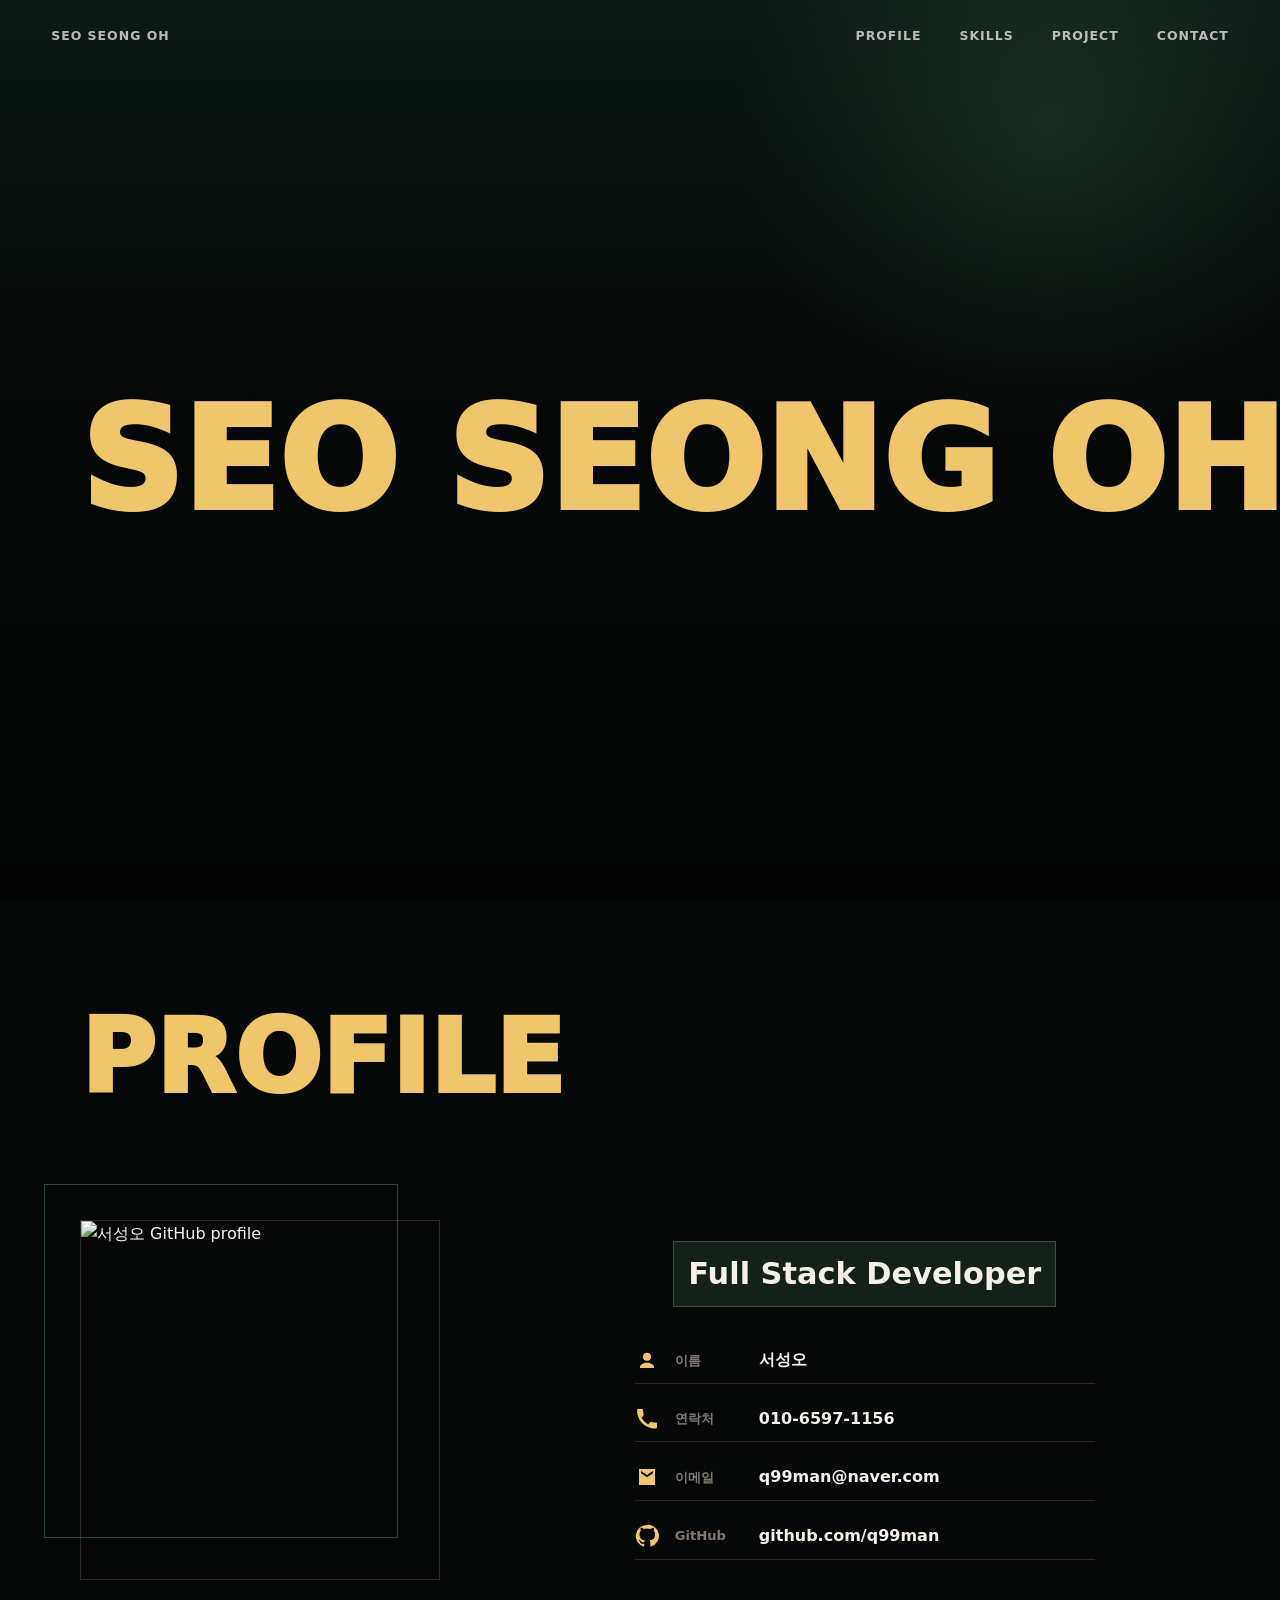
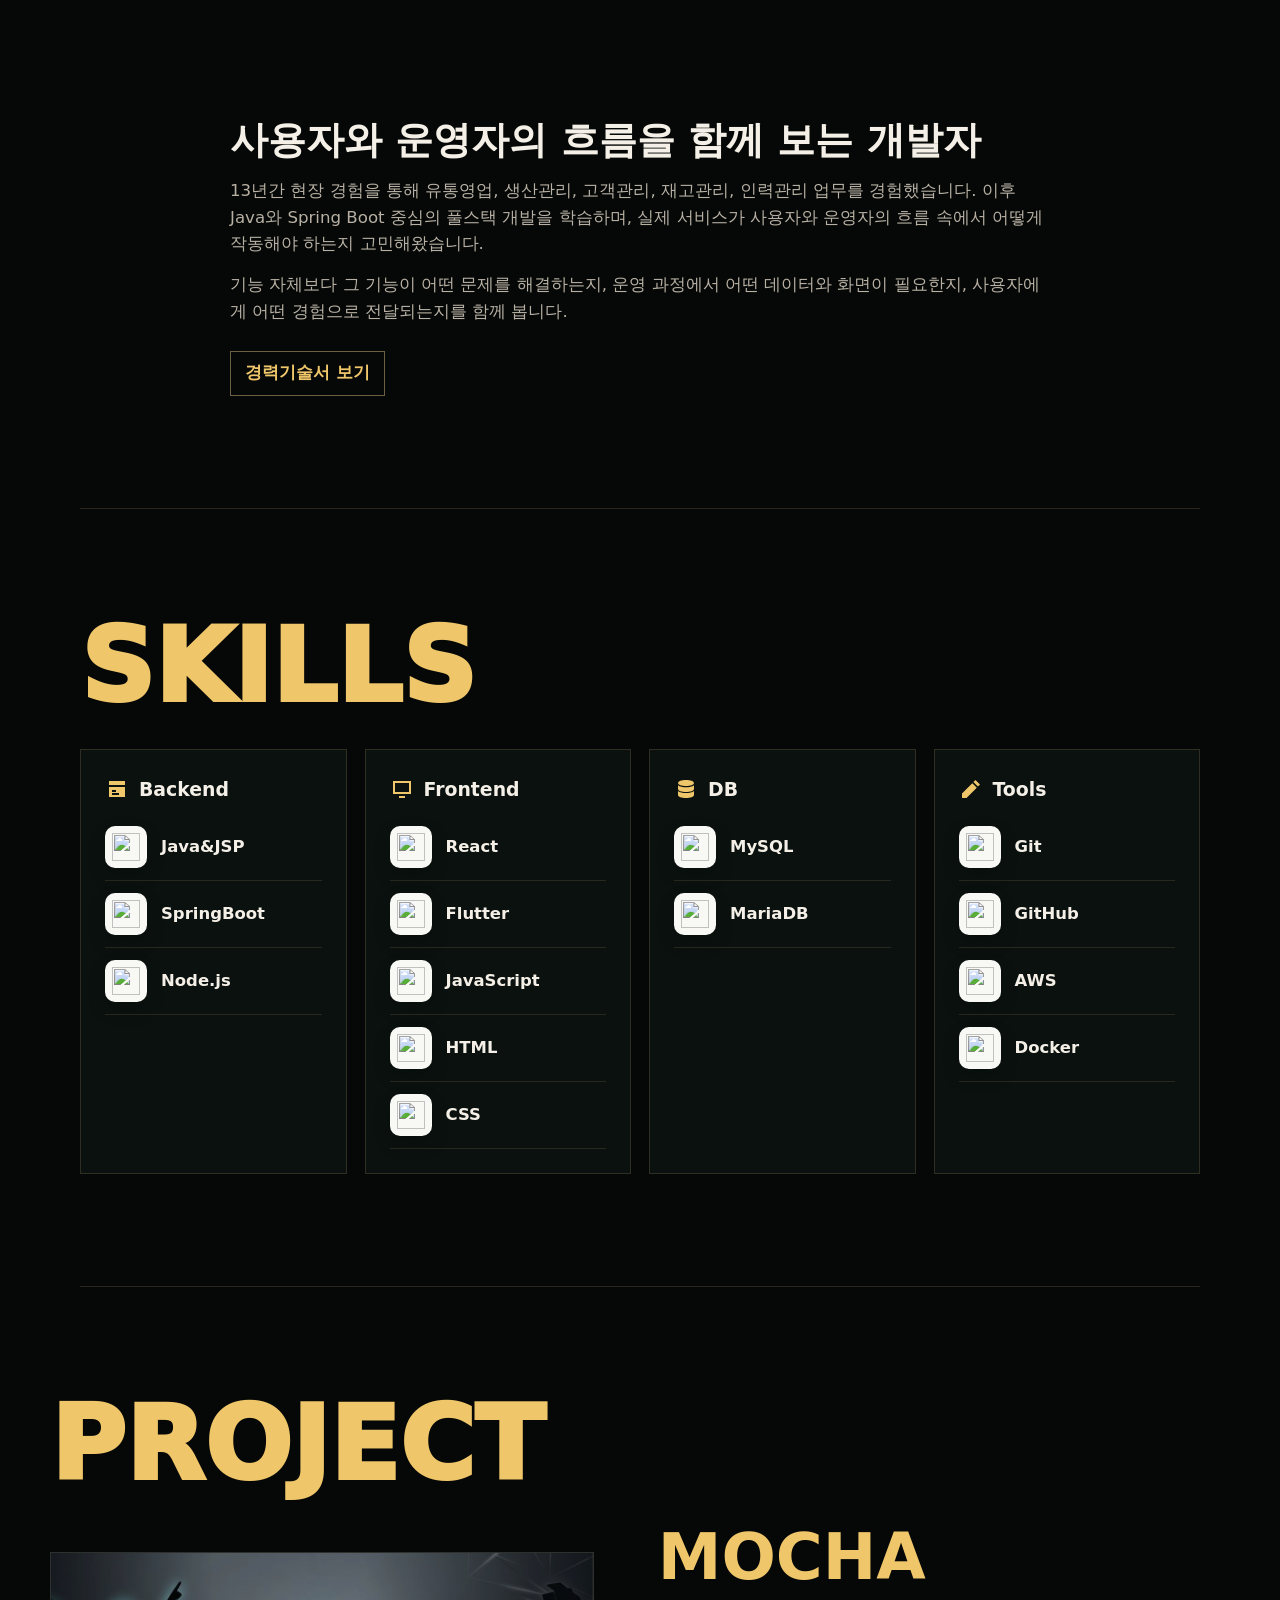
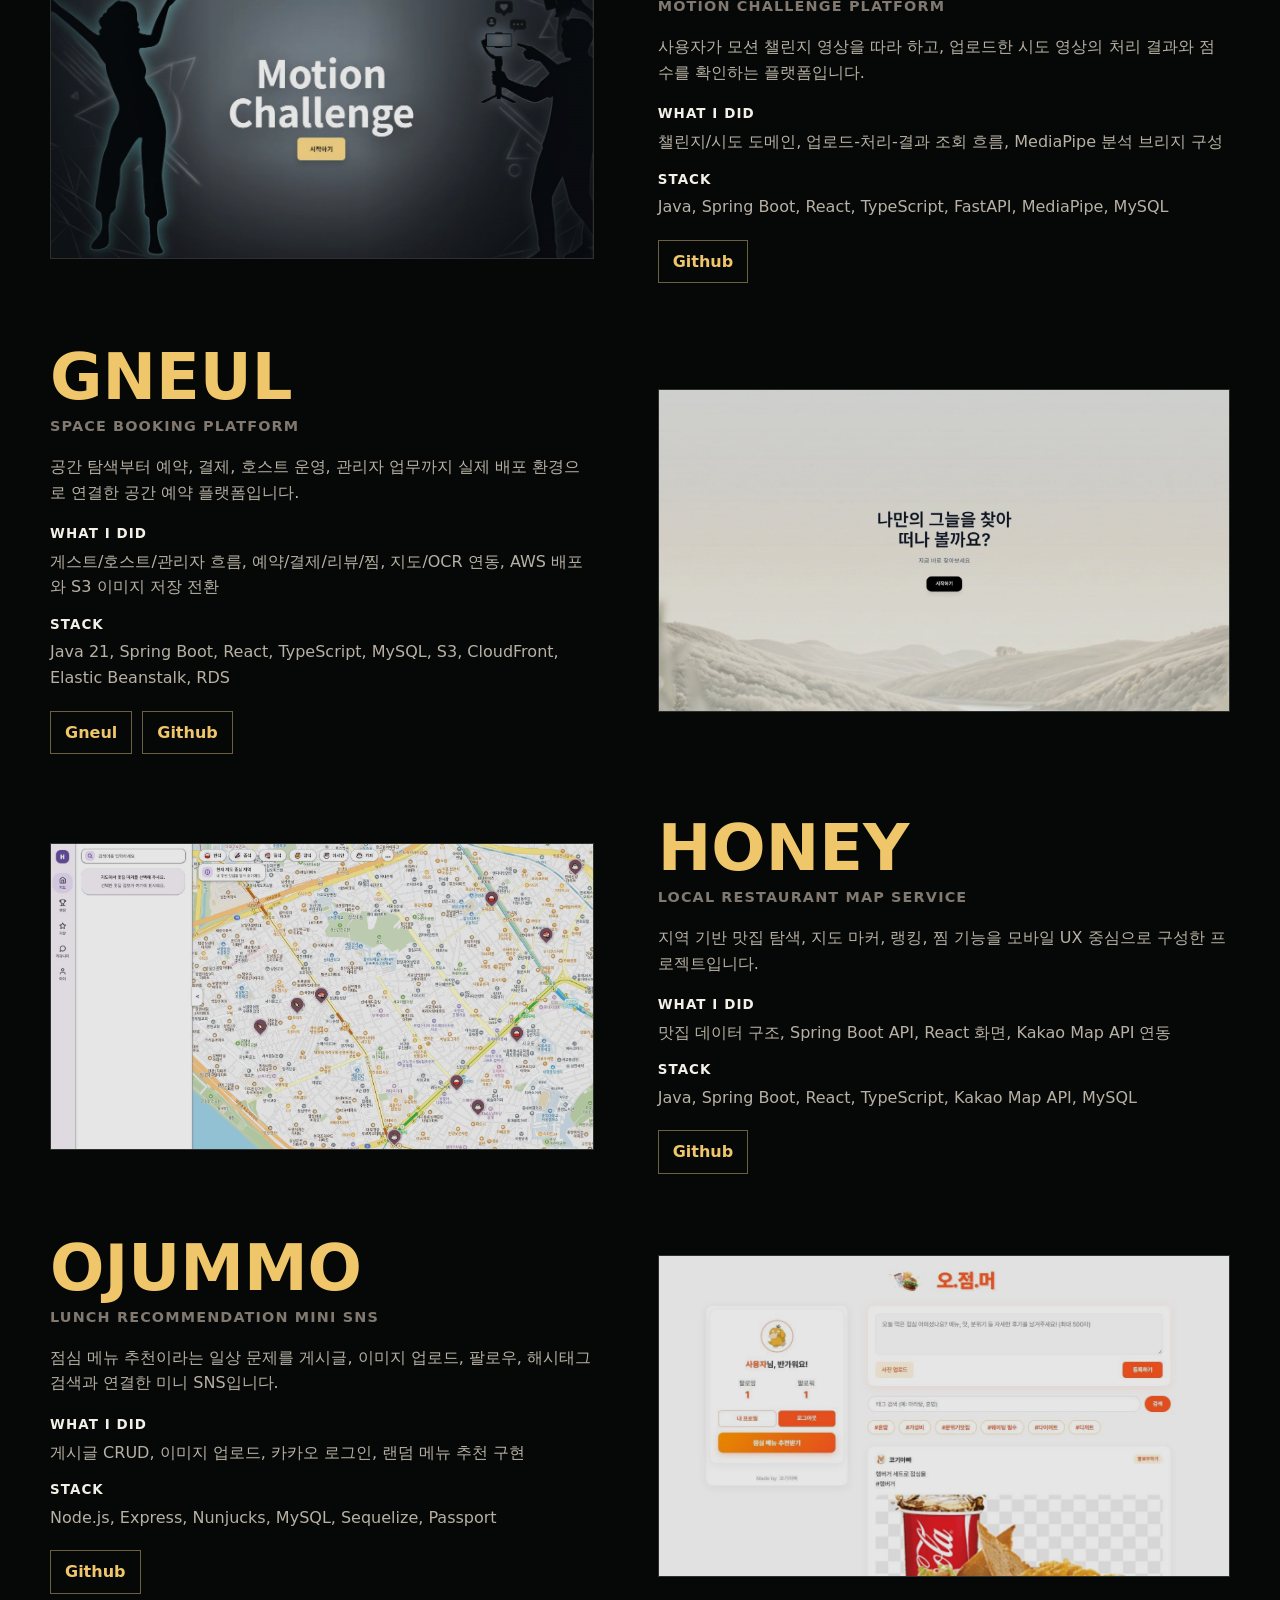
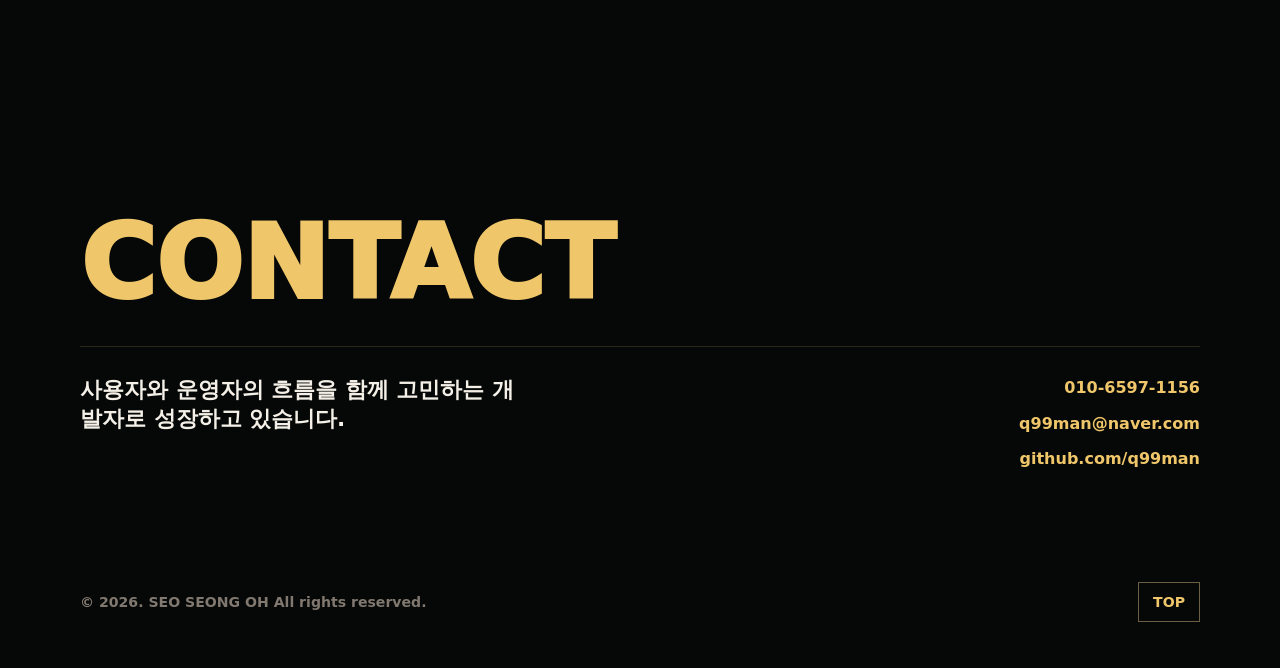
==== commit 0ff06caf: "Remove Career link from navigation menu" ====
--- a/index.html
+++ b/index.html
@@ -25,7 +25,6 @@
         <a href="#profile">Profile</a>
         <a href="#skills">Skills</a>
         <a href="#project">Project</a>
-        <a href="career/">Career</a>
         <a href="#contact">Contact</a>
       </nav>
     </header>
--- a/styles.css
+++ b/styles.css
@@ -648,7 +648,7 @@
   display: grid;
   grid-template-columns: minmax(0, 1fr) 340px;
   gap: clamp(32px, 7vw, 92px);
-  align-items: stretch;
+  align-items: center;
   min-height: calc(100svh - var(--header) - 120px);
   padding-bottom: 96px;
 }
@@ -693,7 +693,8 @@
 
 .career-snapshot {
   display: grid;
-  align-content: end;
+  align-content: start;
+  align-self: center;
   border: 1px solid var(--line);
   background: rgba(13, 21, 18, 0.72);
   padding: 28px;
@@ -972,6 +973,12 @@
 .career-education-card p,
 .career-detail-list dd {
   color: var(--muted);
+}
+
+.career-education-card h3,
+.career-education-card p {
+  overflow-wrap: anywhere;
+  word-break: normal;
 }
 
 .career-history-grid ul {
@@ -1004,10 +1011,26 @@
   align-items: start;
 }
 
+.career-skill-panel {
+  display: grid;
+  align-content: start;
+  gap: 12px;
+  min-width: 0;
+}
+
+.career-skill-panel > span {
+  color: var(--dim);
+  font-size: 0.82rem;
+  font-weight: 1000;
+  letter-spacing: 0.12em;
+  text-transform: uppercase;
+}
+
 .career-skill-tags {
   display: flex;
   flex-wrap: wrap;
   gap: 8px;
+  align-content: flex-start;
 }
 
 .career-skill-tags li {
@@ -1089,4 +1112,71 @@
 .career-page h3 {
   overflow-wrap: anywhere;
 
+}
+@media (max-width: 720px) {
+  .career-education-card > div,
+  .career-skill-panel,
+  .career-skill-tags {
+    min-width: 0;
+    max-width: 100%;
+  }
+
+  .career-skill-tags {
+    display: grid;
+    grid-template-columns: repeat(2, minmax(0, 1fr));
+  }
+
+  .career-skill-tags li {
+    min-width: 0;
+    padding: 7px 8px;
+    text-align: center;
+    white-space: normal;
+    overflow-wrap: anywhere;
+  }
+}
+@media (max-width: 720px) {
+  .career-education-card h3,
+  .career-education-card p {
+    word-break: break-all;
+  }
+}
+@media (max-width: 720px) {
+  .career-education-card h3,
+  .career-education-card p,
+  .career-skill-panel,
+  .career-skill-tags {
+    max-width: calc(100vw - 72px);
+  }
+
+  .career-skill-tags {
+    width: calc(100vw - 72px);
+  }
+}
+@media (max-width: 720px) {
+  .career-education-card h3,
+  .career-education-card p,
+  .career-skill-panel,
+  .career-skill-tags {
+    width: 100%;
+    max-width: 280px;
+  }
+
+  .career-skill-tags {
+    width: 280px;
+    max-width: 280px;
+  }
+}
+@media (max-width: 720px) {
+  .career-education-card h3,
+  .career-education-card p,
+  .career-skill-panel,
+  .career-skill-tags {
+    width: min(320px, calc(100vw - 72px));
+    max-width: min(320px, calc(100vw - 72px));
+  }
+
+  .career-education-card h3,
+  .career-education-card p {
+    word-break: normal;
+  }
 }
